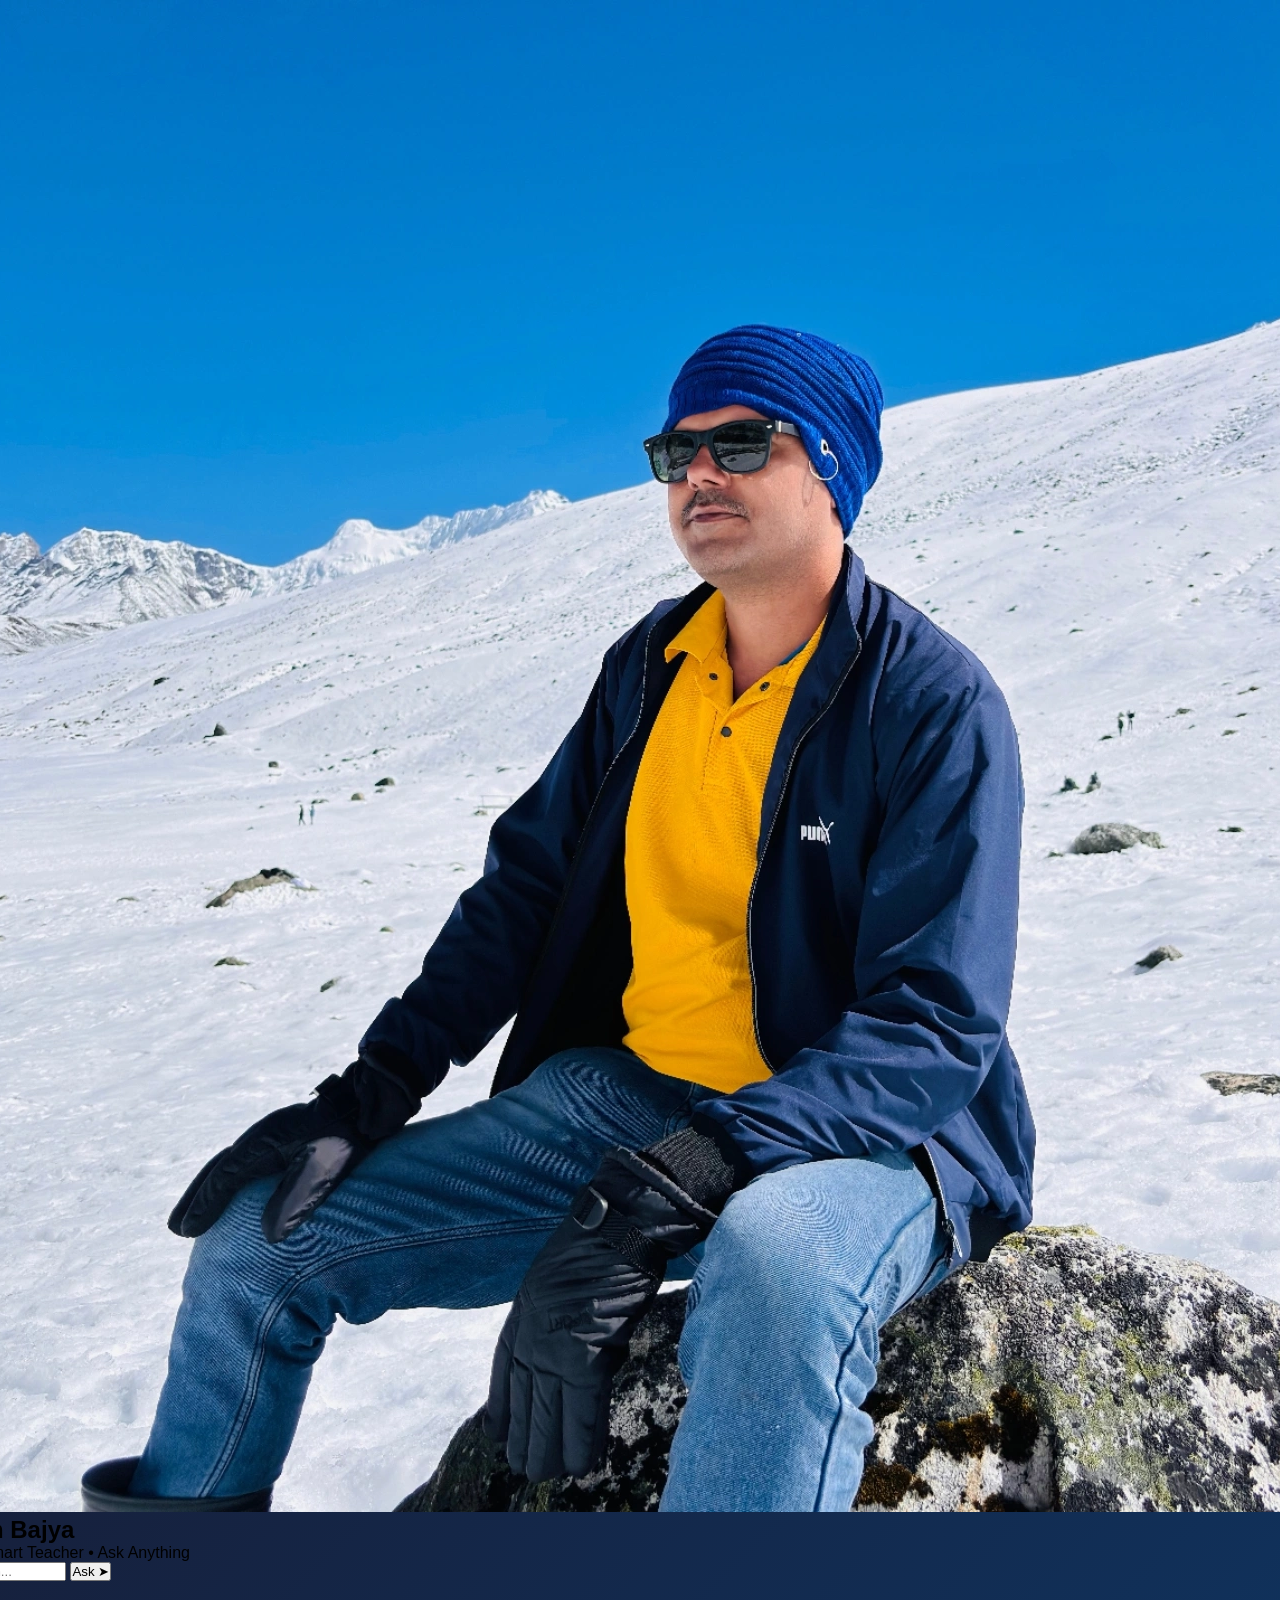
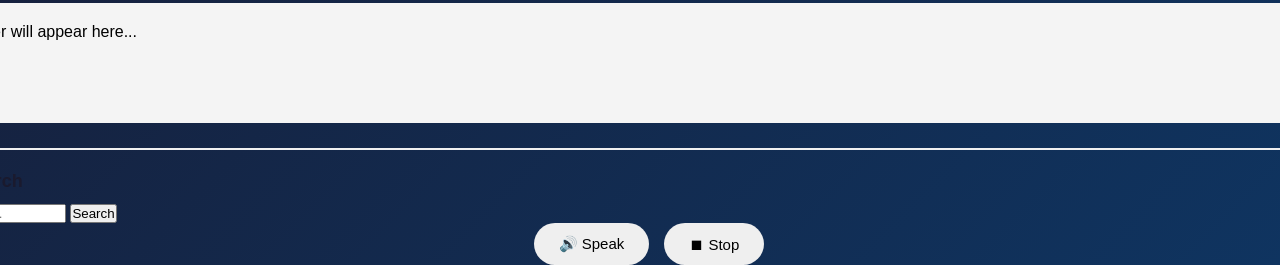
==== index.html @ ca932cbe "Update index.html" ====
<!DOCTYPE html>
<html lang="en">
<head>
<meta charset="UTF-8">
<meta name="viewport" content="width=device-width, initial-scale=1.0">
<title>AI Teacher - Raju Ram</title>
<link rel="stylesheet" href="style.css">
</head>

<body>

<header class="navbar">
  <div class="logo">🧑‍🏫 RajU AI</div>
  <button class="menu-btn" onclick="toggleMenu()">☰</button>

  <ul class="nav-links" id="navLinks">
    <li><a href="#">Home</a></li>
    <li><a href="#">Courses</a></li>
    <li><a href="#">Quiz</a></li>
    <li><a href="#">Leaderboard</a></li>
    <li><a href="#">About</a></li>
    <li><a href="#">Contact</a></li>
  </ul>
</header>

<main class="main-container">

  <section class="teacher-card">
    <img src="photo.jpg" alt="Raju Ram">
    <h1>Raju Ram Bajya</h1>
    <p class="tagline">AI Powered Smart Teacher • Ask Anything</p>
  </section>

  <section class="ask-section">
    <div class="input-group">
      <input type="text" placeholder="Ask your question...">
      <button>Ask ➤</button>
    </div>
  </section>

  <section class="answer-section">
    <h3>Answer</h3>
    <div class="answer-box">
      Your answer will appear here...
    </div>
  </section>

  <section class="search-section">
    <h3>🌐 Web Search</h3>
    <div class="input-group">
      <input type="text" placeholder="Search anything...">
      <button>Search</button>
    </div>
  </section>

  <section class="controls">
    <button class="primary">🔊 Speak</button>
    <button class="danger">⏹ Stop</button>
  </section>

</main>

<footer>
  © 2026 AI Teacher - Raju Ram. All Rights Reserved.
</footer>

<script>
function toggleMenu(){
  document.getElementById("navLinks").classList.toggle("active");
}
</script>

</body>
</html>
---- style.css ----
* {
  margin: 0;
  padding: 0;
  box-sizing: border-box;
}

body {
  font-family: 'Arial', sans-serif;
  background: linear-gradient(135deg, #1a1a2e, #16213e, #0f3460);
  min-height: 100vh;
  display: flex;
  justify-content: center;
  align-items: center;
}

.container {
  background: white;
  border-radius: 120px;
  padding: 40px;
  width: 90%;
  max-width: 650px;
  box-shadow: 0 20px 60px rgba(0,0,0,0.3);
  text-align: center;
}

.teacher-box .avatar img {
  width: 180px;
  height: 180px;
  border-radius: 50%;
  object-fit: cover;
  border: 4px solid #e94560;
  animation: bounce 2s infinite;
  box-shadow: 0 8px 25px rgba(233, 69, 96, 0.4);
}

.teacher-box h1 {
  font-size: 32px;
  color: #1a1a2e;
  margin: 10px 0 5px;
}

.subtitle {
  color: #888;
  font-size: 15px;
  margin-bottom: 25px;
}

.input-box {
  display: flex;
  gap: 10px;
  margin-bottom: 25px;
}

.input-box input {
  flex: 1;
  padding: 14px 18px;
  border: 2px solid #ddd;
  border-radius: 30px;
  font-size: 15px;
  outline: none;
  transition: border 0.3s;
}

.input-box input:focus {
  border-color: #e94560;
}

.input-box button {
  background: #e94560;
  color: white;
  border: none;
  padding: 14px 24px;
  border-radius: 30px;
  font-size: 15px;
  cursor: pointer;
  transition: background 0.3s;
}

.input-box button:hover {
  background: #c73652;
}

.answer-box {
  background: #f4f4f4;
  border-radius: 15px;
  padding: 20px;
  min-height: 120px;
  text-align: left;
  margin-bottom: 20px;
  border-left: 5px solid #e94560;
}

#answerText {
  font-size: 16px;
  color: #333;
  line-height: 1.7;
}

.controls {
  display: flex;
  gap: 15px;
  justify-content: center;
}

.controls button {
  padding: 12px 25px;
  border: none;
  border-radius: 30px;
  font-size: 15px;
  cursor: pointer;
  transition: all 0.3s;
}

#speakBtn {
  background: #1a1a2e;
  color: white;
}

#speakBtn:hover:not(:disabled) {
  background: #0f3460;
}

#stopBtn {
  background: #e94560;
  color: white;
}

#stopBtn:hover:not(:disabled) {
  background: #c73652;
}

button:disabled {
  opacity: 0.4;
  cursor: not-allowed;
}

@keyframes bounce {
  0%, 100% { transform: translateY(0); }
  50% { transform: translateY(-10px); }
}
/* Search Section */
.search-section {
  margin-top: 25px;
  border-top: 2px solid #f0f0f0;
  padding-top: 20px;
}

.search-section h3 {
  color: #1a1a2e;
  font-size: 18px;
  margin-bottom: 12px;
}

.search-input-box {
  display: flex;
  gap: 10px;
  margin-bottom: 15px;
}

.search-input-box input {
  flex: 1;
  padding: 12px 18px;
  border: 2px solid #ddd;
  border-radius: 30px;
  font-size: 15px;
  outline: none;
  transition: border 0.3s;
}

.search-input-box input:focus {
  border-color: #4285f4;
}

.search-input-box button {
  background: #4285f4;
  color: white;
  border: none;
  padding: 12px 22px;
  border-radius: 30px;
  font-size: 15px;
  cursor: pointer;
  transition: background 0.3s;
  white-space: nowrap;
}

.search-input-box button:hover {
  background: #2b6fd4;
}

/* Search Results */
.search-results-box {
  background: #f9f9f9;
  border-radius: 15px;
  padding: 15px;
  max-height: 400px;
  overflow-y: auto;
}

.search-result-item {
  background: white;
  border-radius: 10px;
  padding: 15px;
  margin-bottom: 12px;
  border-left: 4px solid #4285f4;
  cursor: pointer;
  transition: all 0.3s;
}

.search-result-item:hover {
  transform: translateX(3px);
  box-shadow: 0 3px 15px rgba(0,0,0,0.1);
}

.search-result-item h4 {
  color: #1a0dab;
  font-size: 15px;
  margin-bottom: 5px;
}

.search-result-item p {
  color: #555;
  font-size: 13px;
  line-height: 1.5;
}

.search-result-item a {
  color: #006621;
  font-size: 12px;
  text-decoration: none;
}

.search-loading {
  text-align: center;
  padding: 20px;
  color: #888;
}

.search-no-results {
  text-align: center;
  padding: 20px;
  color: #888;
}
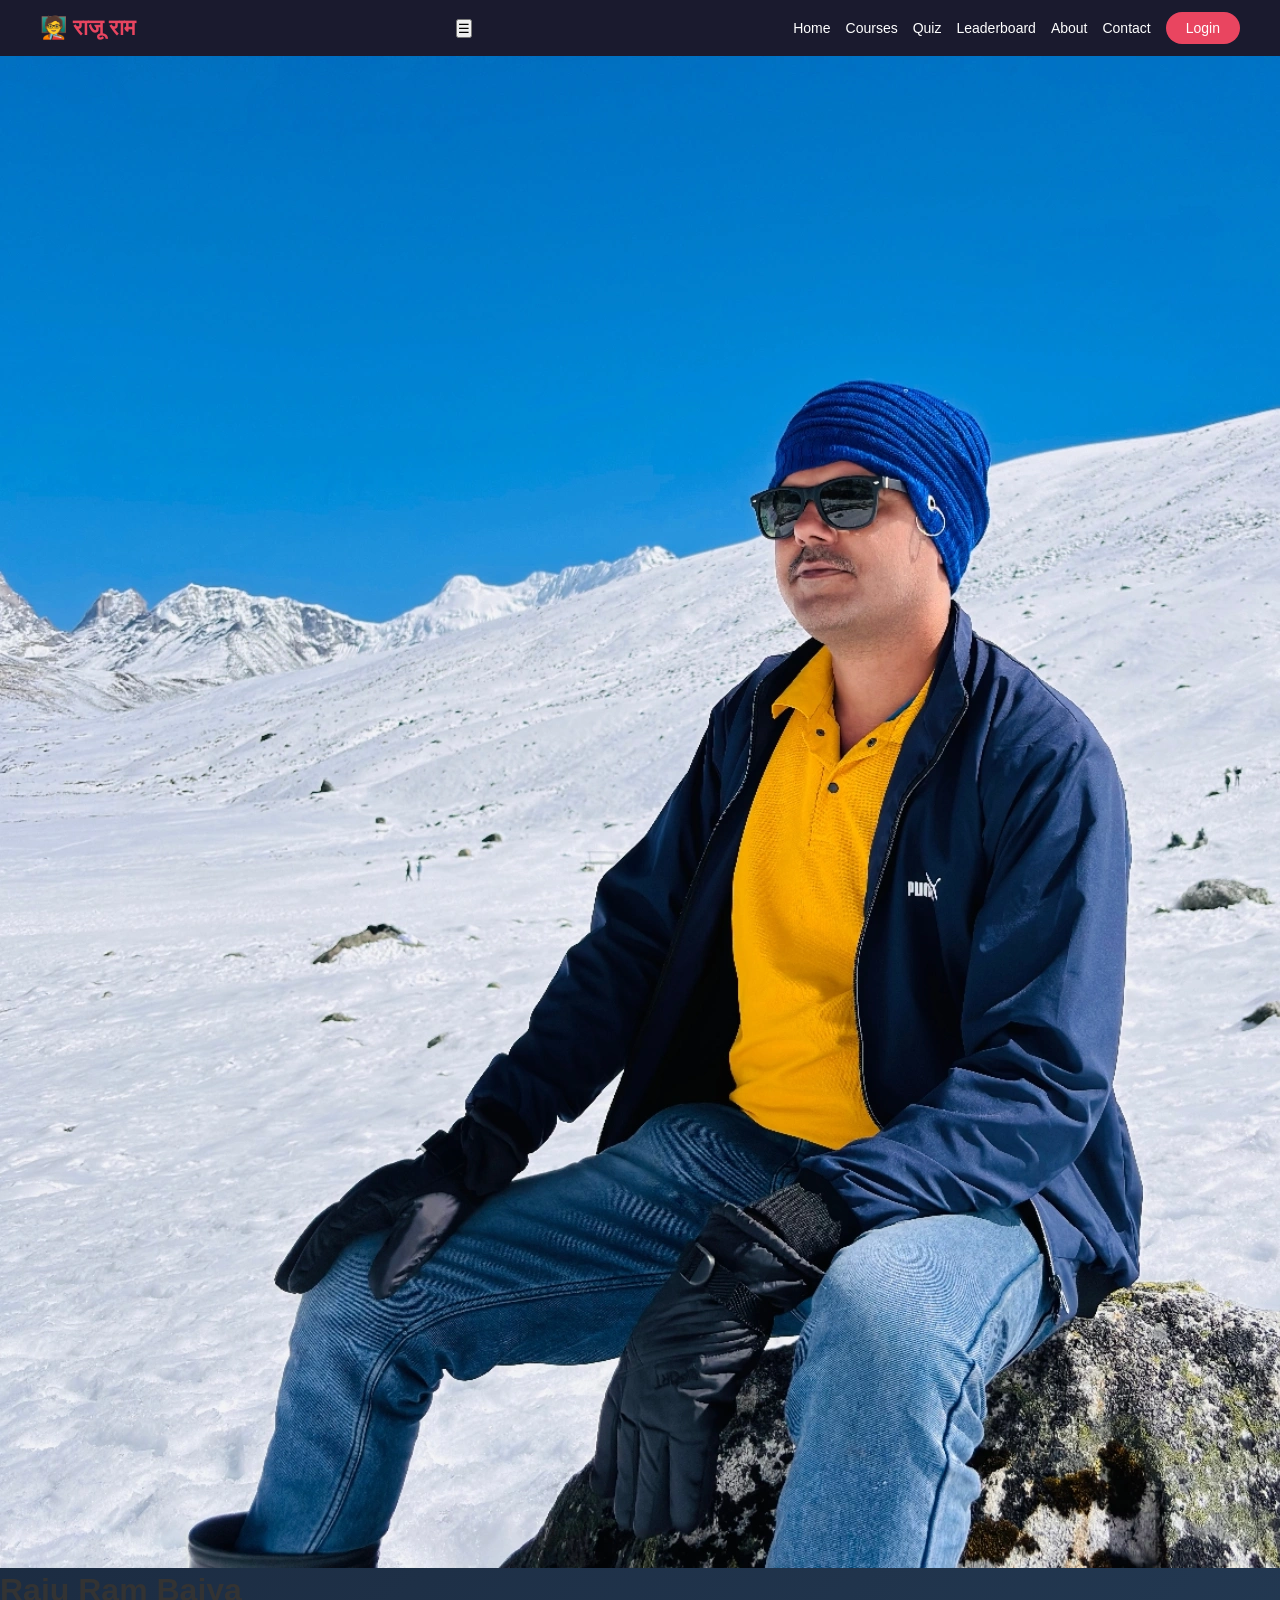
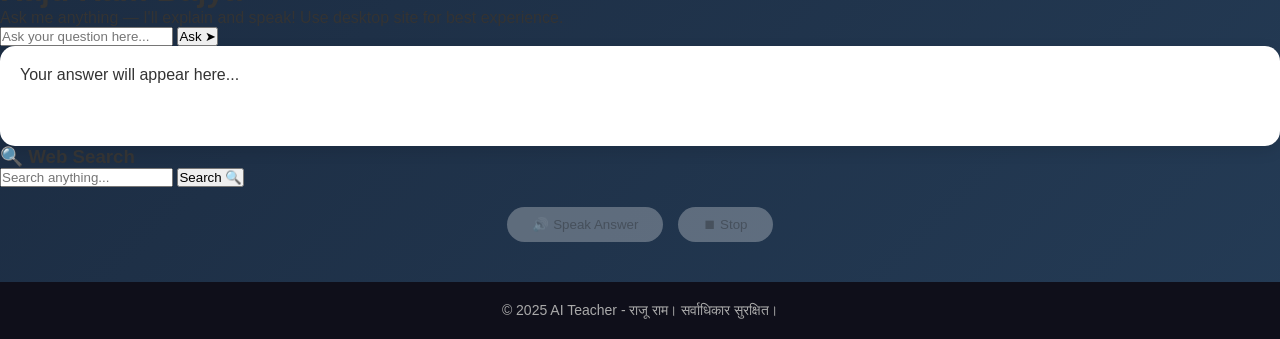
==== commit 2a184ff3: "Update index.html" ====
--- a/index.html
+++ b/index.html
@@ -1,74 +1,80 @@
 <!DOCTYPE html>
 <html lang="en">
 <head>
-<meta charset="UTF-8">
-<meta name="viewport" content="width=device-width, initial-scale=1.0">
-<title>AI Teacher - Raju Ram</title>
-<link rel="stylesheet" href="style.css">
+  <meta charset="UTF-8">
+  <meta name="viewport" content="width=device-width, initial-scale=1.0">
+  <title>AI Teacher - Raju Ram</title>
+  <link rel="stylesheet" href="style.css">
+  <link rel="stylesheet" href="pages.css">
 </head>
-
 <body>
 
-<header class="navbar">
-  <div class="logo">🧑‍🏫 RajU AI</div>
-  <button class="menu-btn" onclick="toggleMenu()">☰</button>
+  <!-- Navigation -->
+  <nav>
+    <div class="logo">🧑‍🏫 राजू राम</div>
+    <button class="nav-toggle" onclick="toggleMenu()">☰</button>
 
-  <ul class="nav-links" id="navLinks">
-    <li><a href="#">Home</a></li>
-    <li><a href="#">Courses</a></li>
-    <li><a href="#">Quiz</a></li>
-    <li><a href="#">Leaderboard</a></li>
-    <li><a href="#">About</a></li>
-    <li><a href="#">Contact</a></li>
-  </ul>
-</header>
+    <ul id="navLinks">
+      <li><a href="index.html">Home</a></li>
+      <li><a href="courses.html">Courses</a></li>
+      <li><a href="quiz.html">Quiz</a></li>
+      <li><a href="leaderboard.html">Leaderboard</a></li>
+      <li><a href="about.html">About</a></li>
+      <li><a href="contact.html">Contact</a></li>
+      <li><a href="login.html" class="login-btn">Login</a></li>
+    </ul>
+  </nav>
 
-<main class="main-container">
+  <div class="container">
 
-  <section class="teacher-card">
-    <img src="photo.jpg" alt="Raju Ram">
-    <h1>Raju Ram Bajya</h1>
-    <p class="tagline">AI Powered Smart Teacher • Ask Anything</p>
-  </section>
+    <!-- Teacher Avatar -->
+    <div class="teacher-box">
+      <div class="avatar">
+        <img src="photo.jpg" alt="Raju AGI" />
+      </div>
+      <h1>Raju Ram Bajya</h1>
+      <p class="subtitle">Ask me anything — I'll explain and speak! Use desktop site for best experience.</p>
+    </div>
 
-  <section class="ask-section">
-    <div class="input-group">
-      <input type="text" placeholder="Ask your question...">
-      <button>Ask ➤</button>
+    <!-- Input Box -->
+    <div class="input-box">
+      <input type="text" id="questionInput" placeholder="Ask your question here..." />
+      <button onclick="askTeacher()">Ask ➤</button>
     </div>
-  </section>
 
-  <section class="answer-section">
-    <h3>Answer</h3>
-    <div class="answer-box">
-      Your answer will appear here...
+    <!-- Answer Box -->
+    <div class="answer-box" id="answerBox">
+      <p id="answerText">Your answer will appear here...</p>
     </div>
-  </section>
 
-  <section class="search-section">
-    <h3>🌐 Web Search</h3>
-    <div class="input-group">
-      <input type="text" placeholder="Search anything...">
-      <button>Search</button>
+    <!-- Google Search Box -->
+    <div class="search-section">
+      <h3>🔍 Web Search</h3>
+      <div class="search-input-box">
+        <input type="text" id="searchInput" placeholder="Search anything..." />
+        <button onclick="doSearch()">Search 🔍</button>
+      </div>
+      <div id="searchResults" class="search-results-box" style="display:none"></div>
     </div>
-  </section>
 
-  <section class="controls">
-    <button class="primary">🔊 Speak</button>
-    <button class="danger">⏹ Stop</button>
-  </section>
+    <!-- Controls -->
+    <div class="controls">
+      <button onclick="speakAnswer()" id="speakBtn" disabled>🔊 Speak Answer</button>
+      <button onclick="stopSpeaking()" id="stopBtn" disabled>⏹ Stop</button>
+    </div>
 
-</main>
+  </div>
 
-<footer>
-  © 2026 AI Teacher - Raju Ram. All Rights Reserved.
-</footer>
+  <footer class="page-footer">
+    <p>© 2025 AI Teacher - राजू राम। सर्वाधिकार सुरक्षित।</p>
+  </footer>
 
-<script>
-function toggleMenu(){
-  document.getElementById("navLinks").classList.toggle("active");
-}
-</script>
-
+  <script src="script.js"></script>
+  <script>
+    function toggleMenu() {
+      const ul = document.getElementById("navLinks");
+      ul.classList.toggle("active");
+    }
+  </script>
 </body>
 </html>
--- a/style.css
+++ b/style.css
@@ -1,242 +1,206 @@
-* {
-  margin: 0;
-  padding: 0;
-  box-sizing: border-box;
-}
-
-body {
-  font-family: 'Arial', sans-serif;
-  background: linear-gradient(135deg, #1a1a2e, #16213e, #0f3460);
-  min-height: 100vh;
-  display: flex;
-  justify-content: center;
-  align-items: center;
-}
-
-.container {
-  background: white;
-  border-radius: 120px;
-  padding: 40px;
-  width: 90%;
-  max-width: 650px;
-  box-shadow: 0 20px 60px rgba(0,0,0,0.3);
-  text-align: center;
-}
-
-.teacher-box .avatar img {
-  width: 180px;
-  height: 180px;
-  border-radius: 50%;
-  object-fit: cover;
-  border: 4px solid #e94560;
-  animation: bounce 2s infinite;
-  box-shadow: 0 8px 25px rgba(233, 69, 96, 0.4);
-}
-
-.teacher-box h1 {
-  font-size: 32px;
-  color: #1a1a2e;
-  margin: 10px 0 5px;
-}
-
-.subtitle {
-  color: #888;
-  font-size: 15px;
-  margin-bottom: 25px;
-}
-
-.input-box {
-  display: flex;
-  gap: 10px;
-  margin-bottom: 25px;
-}
-
-.input-box input {
-  flex: 1;
-  padding: 14px 18px;
-  border: 2px solid #ddd;
-  border-radius: 30px;
-  font-size: 15px;
-  outline: none;
-  transition: border 0.3s;
-}
-
-.input-box input:focus {
-  border-color: #e94560;
-}
-
-.input-box button {
-  background: #e94560;
-  color: white;
-  border: none;
-  padding: 14px 24px;
-  border-radius: 30px;
-  font-size: 15px;
-  cursor: pointer;
-  transition: background 0.3s;
-}
-
-.input-box button:hover {
-  background: #c73652;
-}
-
-.answer-box {
-  background: #f4f4f4;
-  border-radius: 15px;
-  padding: 20px;
-  min-height: 120px;
-  text-align: left;
-  margin-bottom: 20px;
-  border-left: 5px solid #e94560;
-}
-
-#answerText {
-  font-size: 16px;
-  color: #333;
-  line-height: 1.7;
-}
-
-.controls {
-  display: flex;
-  gap: 15px;
-  justify-content: center;
-}
-
-.controls button {
-  padding: 12px 25px;
-  border: none;
-  border-radius: 30px;
-  font-size: 15px;
-  cursor: pointer;
-  transition: all 0.3s;
-}
-
-#speakBtn {
-  background: #1a1a2e;
-  color: white;
-}
-
-#speakBtn:hover:not(:disabled) {
-  background: #0f3460;
-}
-
-#stopBtn {
-  background: #e94560;
-  color: white;
-}
-
-#stopBtn:hover:not(:disabled) {
-  background: #c73652;
-}
-
-button:disabled {
-  opacity: 0.4;
-  cursor: not-allowed;
-}
-
-@keyframes bounce {
-  0%, 100% { transform: translateY(0); }
-  50% { transform: translateY(-10px); }
-}
-/* Search Section */
-.search-section {
-  margin-top: 25px;
-  border-top: 2px solid #f0f0f0;
-  padding-top: 20px;
-}
-
-.search-section h3 {
-  color: #1a1a2e;
-  font-size: 18px;
-  margin-bottom: 12px;
-}
-
-.search-input-box {
-  display: flex;
-  gap: 10px;
-  margin-bottom: 15px;
-}
-
-.search-input-box input {
-  flex: 1;
-  padding: 12px 18px;
-  border: 2px solid #ddd;
-  border-radius: 30px;
-  font-size: 15px;
-  outline: none;
-  transition: border 0.3s;
-}
-
-.search-input-box input:focus {
-  border-color: #4285f4;
-}
-
-.search-input-box button {
-  background: #4285f4;
-  color: white;
-  border: none;
-  padding: 12px 22px;
-  border-radius: 30px;
-  font-size: 15px;
-  cursor: pointer;
-  transition: background 0.3s;
-  white-space: nowrap;
-}
-
-.search-input-box button:hover {
-  background: #2b6fd4;
-}
-
-/* Search Results */
-.search-results-box {
-  background: #f9f9f9;
-  border-radius: 15px;
-  padding: 15px;
-  max-height: 400px;
-  overflow-y: auto;
-}
-
-.search-result-item {
-  background: white;
-  border-radius: 10px;
-  padding: 15px;
-  margin-bottom: 12px;
-  border-left: 4px solid #4285f4;
-  cursor: pointer;
-  transition: all 0.3s;
-}
-
-.search-result-item:hover {
-  transform: translateX(3px);
-  box-shadow: 0 3px 15px rgba(0,0,0,0.1);
-}
-
-.search-result-item h4 {
-  color: #1a0dab;
-  font-size: 15px;
-  margin-bottom: 5px;
-}
-
-.search-result-item p {
-  color: #555;
-  font-size: 13px;
-  line-height: 1.5;
-}
-
-.search-result-item a {
-  color: #006621;
-  font-size: 12px;
-  text-decoration: none;
-}
-
-.search-loading {
-  text-align: center;
-  padding: 20px;
-  color: #888;
-}
-
-.search-no-results {
-  text-align: center;
-  padding: 20px;
-  color: #888;
-}
+*{
+  margin:0;
+  padding:0;
+  box-sizing:border-box;
+}
+
+body{
+  font-family: Arial, sans-serif;
+  background: linear-gradient(135deg,#141e30,#243b55);
+  color:#333;
+}
+
+html,body{
+  overflow-x:hidden;
+}
+
+/* NAVBAR */
+
+.navbar{
+  display:flex;
+  justify-content:space-between;
+  align-items:center;
+  padding:15px 25px;
+  background:#0f2027;
+  color:white;
+  position:sticky;
+  top:0;
+  z-index:1000;
+}
+
+.logo{
+  font-size:20px;
+  font-weight:bold;
+}
+
+.nav-links{
+  list-style:none;
+  display:flex;
+  gap:20px;
+}
+
+.nav-links a{
+  color:white;
+  text-decoration:none;
+  font-size:14px;
+}
+
+.menu-btn{
+  display:none;
+  font-size:24px;
+  background:none;
+  border:none;
+  color:white;
+  cursor:pointer;
+}
+
+/* MAIN CONTAINER */
+
+.main-container{
+  max-width:700px;
+  margin:40px auto;
+  padding:20px;
+}
+
+/* TEACHER CARD */
+
+.teacher-card{
+  background:white;
+  padding:30px;
+  border-radius:20px;
+  text-align:center;
+  box-shadow:0 10px 30px rgba(0,0,0,0.2);
+  margin-bottom:25px;
+}
+
+.teacher-card img{
+  width:150px;
+  height:150px;
+  border-radius:50%;
+  object-fit:cover;
+  margin-bottom:15px;
+  border:4px solid #4facfe;
+}
+
+.teacher-card h1{
+  font-size:24px;
+  margin-bottom:8px;
+}
+
+.tagline{
+  color:#666;
+  font-size:14px;
+}
+
+/* INPUT GROUP */
+
+.input-group{
+  display:flex;
+  gap:10px;
+  margin-bottom:20px;
+}
+
+.input-group input{
+  flex:1;
+  padding:12px 15px;
+  border-radius:30px;
+  border:1px solid #ccc;
+  outline:none;
+}
+
+.input-group button{
+  padding:12px 20px;
+  border:none;
+  border-radius:30px;
+  background:#4facfe;
+  color:white;
+  cursor:pointer;
+  transition:0.3s;
+}
+
+.input-group button:hover{
+  opacity:0.8;
+}
+
+/* ANSWER */
+
+.answer-section{
+  margin-bottom:25px;
+}
+
+.answer-box{
+  background:white;
+  padding:20px;
+  border-radius:15px;
+  box-shadow:0 5px 15px rgba(0,0,0,0.1);
+  min-height:100px;
+}
+
+/* CONTROLS */
+
+.controls{
+  display:flex;
+  gap:15px;
+  justify-content:center;
+  margin-top:20px;
+}
+
+.controls button{
+  padding:10px 25px;
+  border:none;
+  border-radius:30px;
+  cursor:pointer;
+}
+
+.primary{
+  background:#243b55;
+  color:white;
+}
+
+.danger{
+  background:#ff4b5c;
+  color:white;
+}
+
+/* FOOTER */
+
+footer{
+  text-align:center;
+  padding:20px;
+  background:#0f2027;
+  color:white;
+  margin-top:40px;
+}
+
+/* MOBILE RESPONSIVE */
+
+@media(max-width:768px){
+
+  .nav-links{
+    position:absolute;
+    top:60px;
+    right:0;
+    background:#0f2027;
+    flex-direction:column;
+    width:200px;
+    padding:20px;
+    display:none;
+  }
+
+  .nav-links.active{
+    display:flex;
+  }
+
+  .menu-btn{
+    display:block;
+  }
+
+  .input-group{
+    flex-direction:column;
+  }
+
+  .controls{
+    flex-direction:column;
+  }
+
+}
--- a/pages.css
+++ b/pages.css
@@ -0,0 +1,883 @@
+/* Navigation */
+nav {
+  display: flex;
+  justify-content: space-between;
+  align-items: center;
+  background: #1a1a2e;
+  padding: 15px 40px;
+  position: sticky;
+  top: 0;
+  z-index: 100;
+  flex-wrap: wrap;
+  gap: 10px;
+}
+
+.logo {
+  color: #e94560;
+  font-size: 22px;
+  font-weight: bold;
+}
+
+nav ul {
+  list-style: none;
+  display: flex;
+  gap: 15px;
+  flex-wrap: wrap;
+}
+
+/* Mobile Menu */
+@media (max-width: 768px) {
+  nav {
+    flex-wrap: wrap;
+    padding: 10px 15px;
+  }
+
+  .nav-toggle {
+    display: block !important;
+    background: #e94560;
+    color: white;
+    border: none;
+    padding: 8px 15px;
+    border-radius: 10px;
+    cursor: pointer;
+    font-size: 20px;
+  }
+
+  nav ul {
+    display: none;
+    flex-direction: column;
+    width: 100%;
+    background: #1a1a2e;
+    border-radius: 10px;
+    padding: 10px;
+    margin-top: 10px;
+    gap: 5px;
+  }
+
+  nav ul.active {
+    display: flex !important;
+  }
+
+  nav ul li a {
+    display: block;
+    padding: 10px 15px;
+    border-radius: 8px;
+    font-size: 16px;
+  }
+
+  nav ul li a:hover {
+    background: rgba(233, 69, 96, 0.2);
+  }
+}
+
+nav ul a {
+  color: white;
+  text-decoration: none;
+  font-size: 14px;
+  transition: color 0.3s;
+  cursor: pointer;
+}
+
+nav ul a:hover { color: #e94560; }
+
+.login-btn {
+  background: #e94560 !important;
+  padding: 8px 20px !important;
+  border-radius: 20px !important;
+  color: white !important;
+}
+
+/* Page Container */
+.page-container {
+  max-width: 1000px;
+  margin: 0 auto;
+  padding: 40px 20px;
+  min-height: 80vh;
+}
+
+/* Page Header */
+.page-header {
+  text-align: center;
+  margin-bottom: 40px;
+  color: white;
+}
+
+.page-header h1 {
+  font-size: 40px;
+  margin-bottom: 10px;
+}
+
+.page-header p {
+  font-size: 18px;
+  color: #aaa;
+}
+
+/* Cards Grid */
+.cards-grid {
+  display: grid;
+  grid-template-columns: repeat(auto-fit, minmax(250px, 1fr));
+  gap: 20px;
+  margin-bottom: 40px;
+}
+
+.card, .course-card {
+  background: white;
+  border-radius: 15px;
+  padding: 25px;
+  text-align: center;
+  cursor: pointer;
+  transition: transform 0.3s, box-shadow 0.3s;
+}
+
+.card:hover, .course-card:hover {
+  transform: translateY(-5px);
+  box-shadow: 0 15px 40px rgba(0,0,0,0.3);
+}
+
+.card-icon {
+  font-size: 40px;
+  margin-bottom: 15px;
+}
+
+.card h3, .course-card h3 {
+  font-size: 20px;
+  color: #1a1a2e;
+  margin-bottom: 10px;
+}
+
+.card p, .course-card p {
+  color: #666;
+  font-size: 14px;
+  margin-bottom: 15px;
+}
+
+.level {
+  font-size: 13px;
+  font-weight: bold;
+}
+
+/* About Teacher */
+.about-teacher {
+  background: white;
+  border-radius: 20px;
+  padding: 30px;
+  display: flex;
+  gap: 30px;
+  align-items: center;
+  flex-wrap: wrap;
+}
+
+.about-teacher img {
+  width: 150px;
+  height: 150px;
+  border-radius: 50%;
+  object-fit: cover;
+  border: 4px solid #e94560;
+}
+
+.about-teacher h2 {
+  font-size: 26px;
+  color: #1a1a2e;
+  margin-bottom: 15px;
+}
+
+.about-teacher p { color: #555; line-height: 1.7; }
+
+/* Contact */
+.contact-grid {
+  display: grid;
+  grid-template-columns: 1fr 1fr;
+  gap: 30px;
+  flex-wrap: wrap;
+}
+
+@media (max-width: 768px) {
+  .contact-grid { grid-template-columns: 1fr; }
+}
+
+.contact-info {
+  display: flex;
+  flex-direction: column;
+  gap: 20px;
+}
+
+.contact-item {
+  background: white;
+  border-radius: 15px;
+  padding: 20px;
+  display: flex;
+  align-items: center;
+  gap: 15px;
+}
+
+.contact-item span { font-size: 30px; }
+.contact-item h3 { color: #1a1a2e; margin-bottom: 5px; }
+.contact-item p { color: #666; }
+
+.contact-form {
+  background: white;
+  border-radius: 15px;
+  padding: 30px;
+  display: flex;
+  flex-direction: column;
+  gap: 15px;
+}
+
+.contact-form h2 { color: #1a1a2e; margin-bottom: 10px; }
+
+.contact-form input,
+.contact-form textarea {
+  padding: 12px 18px;
+  border: 2px solid #ddd;
+  border-radius: 10px;
+  font-size: 15px;
+  outline: none;
+  transition: border 0.3s;
+  font-family: Arial, sans-serif;
+}
+
+.contact-form input:focus,
+.contact-form textarea:focus { border-color: #e94560; }
+
+.contact-form button {
+  background: #e94560;
+  color: white;
+  border: none;
+  padding: 14px;
+  border-radius: 10px;
+  font-size: 16px;
+  cursor: pointer;
+  transition: background 0.3s;
+}
+
+.contact-form button:hover { background: #c73652; }
+
+/* Quiz */
+.quiz-box {
+  background: white;
+  border-radius: 20px;
+  padding: 40px;
+  max-width: 700px;
+  margin: 0 auto;
+}
+
+.quiz-topics {
+  display: grid;
+  grid-template-columns: 1fr 1fr;
+  gap: 15px;
+  margin-top: 20px;
+}
+
+.quiz-topics button {
+  background: #1a1a2e;
+  color: white;
+  border: none;
+  padding: 20px;
+  border-radius: 15px;
+  font-size: 16px;
+  cursor: pointer;
+  transition: background 0.3s;
+}
+
+.quiz-topics button:hover { background: #e94560; }
+
+.quiz-progress {
+  display: flex;
+  justify-content: space-between;
+  margin-bottom: 20px;
+  font-weight: bold;
+  color: #1a1a2e;
+}
+
+.question-box {
+  background: #f4f4f4;
+  border-radius: 15px;
+  padding: 25px;
+  margin-bottom: 20px;
+  border-left: 5px solid #e94560;
+}
+
+.question-box h2 { color: #1a1a2e; font-size: 20px; }
+
+.options-grid {
+  display: grid;
+  grid-template-columns: 1fr 1fr;
+  gap: 10px;
+  margin-bottom: 15px;
+}
+
+.options-grid button {
+  background: #1a1a2e;
+  color: white;
+  border: none;
+  padding: 15px;
+  border-radius: 10px;
+  font-size: 15px;
+  cursor: pointer;
+  transition: background 0.3s;
+}
+
+.options-grid button:hover:not(:disabled) { background: #0f3460; }
+
+.result-box { text-align: center; }
+.result-box h2 { font-size: 30px; color: #1a1a2e; margin-bottom: 20px; }
+
+.final-score {
+  font-size: 60px;
+  font-weight: bold;
+  color: #e94560;
+  margin-bottom: 15px;
+}
+
+.result-box p { color: #555; font-size: 18px; margin-bottom: 20px; }
+
+.result-box button {
+  background: #e94560;
+  color: white;
+  border: none;
+  padding: 15px 30px;
+  border-radius: 30px;
+  font-size: 16px;
+  cursor: pointer;
+}
+
+/* Login */
+.auth-box {
+  background: white;
+  border-radius: 20px;
+  padding: 40px;
+  max-width: 400px;
+  margin: 0 auto;
+  display: flex;
+  flex-direction: column;
+  gap: 15px;
+}
+
+.auth-header {
+  text-align: center;
+  margin-bottom: 20px;
+}
+
+.auth-header img {
+  width: 80px;
+  height: 80px;
+  border-radius: 50%;
+  object-fit: cover;
+  border: 3px solid #e94560;
+  margin-bottom: 15px;
+}
+
+.auth-header h2 { color: #1a1a2e; margin-bottom: 5px; }
+.auth-header p { color: #888; }
+
+.auth-box input {
+  padding: 14px 18px;
+  border: 2px solid #ddd;
+  border-radius: 30px;
+  font-size: 15px;
+  outline: none;
+  transition: border 0.3s;
+  width: 100%;
+  box-sizing: border-box;
+}
+
+.auth-box input:focus { border-color: #e94560; }
+
+.auth-box button {
+  background: #e94560;
+  color: white;
+  border: none;
+  padding: 14px;
+  border-radius: 30px;
+  font-size: 16px;
+  cursor: pointer;
+  width: 100%;
+  transition: background 0.3s;
+}
+
+.auth-box button:hover { background: #c73652; }
+
+.switch-auth {
+  text-align: center;
+  color: #888;
+  font-size: 14px;
+}
+
+.switch-auth a {
+  color: #e94560;
+  cursor: pointer;
+  font-weight: bold;
+}
+
+/* Leaderboard */
+.leaderboard-box {
+  max-width: 700px;
+  margin: 0 auto;
+}
+
+.top-three {
+  display: flex;
+  justify-content: center;
+  align-items: flex-end;
+  gap: 20px;
+  margin-bottom: 30px;
+}
+
+.top-card {
+  background: white;
+  border-radius: 15px;
+  padding: 20px;
+  text-align: center;
+  flex: 1;
+}
+
+.top-card.first {
+  transform: scale(1.1);
+  border: 3px solid gold;
+}
+
+.top-card.second { border: 3px solid silver; }
+.top-card.third { border: 3px solid #cd7f32; }
+
+.rank { font-size: 30px; margin-bottom: 10px; }
+.avatar-lb { font-size: 40px; margin-bottom: 10px; }
+.top-card h3 { color: #1a1a2e; font-size: 16px; margin-bottom: 5px; }
+.top-card p { color: #e94560; font-weight: bold; }
+
+.leaderboard-table {
+  width: 100%;
+  border-collapse: collapse;
+  background: white;
+  border-radius: 15px;
+  overflow: hidden;
+}
+
+.leaderboard-table th {
+  background: #1a1a2e;
+  color: white;
+  padding: 15px;
+  text-align: left;
+}
+
+.leaderboard-table td {
+  padding: 15px;
+  border-bottom: 1px solid #eee;
+  color: #333;
+}
+
+.leaderboard-table tr:hover { background: #f9f9f9; }
+
+/* Footer */
+.page-footer {
+  text-align: center;
+  padding: 20px;
+  background: #0f0f1a;
+  color: #aaa;
+  font-size: 14px;
+  }
+/* ===== MOBILE RESPONSIVE ===== */
+@media (max-width: 768px) {
+
+  /* Navigation */
+  nav {
+    padding: 10px 15px;
+    flex-direction: column;
+    align-items: flex-start;
+  }
+
+  nav ul {
+    flex-direction: column;
+    gap: 8px;
+    width: 100%;
+    display: none;
+  }
+
+  nav ul.active {
+    display: flex;
+  }
+
+  .nav-toggle {
+    display: block;
+    background: #e94560;
+    color: white;
+    border: none;
+    padding: 8px 15px;
+    border-radius: 10px;
+    cursor: pointer;
+    font-size: 18px;
+    align-self: flex-end;
+    margin-top: -35px;
+  }
+
+  /* Container */
+  .container {
+    border-radius: 20px;
+    padding: 20px;
+    margin: 10px;
+    width: auto;
+  }
+
+  /* Teacher Box */
+  .teacher-box .avatar img {
+    width: 120px;
+    height: 120px;
+  }
+
+  .teacher-box h1 {
+    font-size: 22px;
+  }
+
+  .subtitle {
+    font-size: 13px;
+  }
+
+  /* Input Box */
+  .input-box {
+    flex-direction: column;
+    gap: 10px;
+  }
+
+  .input-box input {
+    width: 100%;
+    box-sizing: border-box;
+  }
+
+  .input-box button {
+    width: 100%;
+  }
+
+  /* Controls */
+  .controls {
+    flex-direction: column;
+    gap: 10px;
+  }
+
+  .controls button {
+    width: 100%;
+  }
+
+  /* Cards Grid */
+  .cards-grid {
+    grid-template-columns: 1fr;
+  }
+
+  /* Quiz */
+  .quiz-topics {
+    grid-template-columns: 1fr;
+  }
+
+  .options-grid {
+    grid-template-columns: 1fr;
+  }
+
+  .quiz-box {
+    padding: 20px;
+  }
+
+  /* Leaderboard */
+  .top-three {
+    flex-direction: column;
+    align-items: center;
+  }
+
+  .top-card.first {
+    transform: scale(1);
+    order: -1;
+  }
+
+  .leaderboard-table th,
+  .leaderboard-table td {
+    padding: 10px 8px;
+    font-size: 13px;
+  }
+
+  /* About */
+  .about-teacher {
+    flex-direction: column;
+    text-align: center;
+  }
+
+  /* Contact */
+  .contact-grid {
+    grid-template-columns: 1fr;
+  }
+
+  /* Auth Box */
+  .auth-box {
+    padding: 25px 15px;
+    margin: 10px;
+  }
+
+  /* Page Header */
+  .page-header h1 {
+    font-size: 28px;
+  }
+
+  /* Footer */
+  .page-footer {
+    font-size: 12px;
+    padding: 15px;
+  }
+}
+/* ===== Courses New Design ===== */
+.course-header {
+  display: flex;
+  align-items: center;
+  gap: 15px;
+  margin-bottom: 25px;
+  flex-wrap: wrap;
+}
+
+.course-header button {
+  background: #e94560;
+  color: white;
+  border: none;
+  padding: 10px 20px;
+  border-radius: 20px;
+  cursor: pointer;
+  font-size: 15px;
+  white-space: nowrap;
+}
+
+.course-header h1 {
+  color: white;
+  font-size: 28px;
+}
+
+/* Topic Actions */
+.topic-actions {
+  display: flex;
+  gap: 10px;
+  margin-bottom: 25px;
+}
+
+.topic-actions input {
+  flex: 1;
+  padding: 12px 18px;
+  border: 2px solid #e94560;
+  border-radius: 30px;
+  font-size: 15px;
+  outline: none;
+  background: rgba(255,255,255,0.1);
+  color: white;
+}
+
+.topic-actions input::placeholder { color: #aaa; }
+
+.topic-actions button {
+  background: #e94560;
+  color: white;
+  border: none;
+  padding: 12px 24px;
+  border-radius: 30px;
+  font-size: 15px;
+  cursor: pointer;
+  white-space: nowrap;
+}
+
+/* Topics Grid */
+.topics-grid {
+  display: flex;
+  flex-direction: column;
+  gap: 12px;
+}
+
+.topic-card {
+  background: white;
+  border-radius: 12px;
+  padding: 18px 20px;
+  display: flex;
+  align-items: center;
+  gap: 15px;
+  cursor: pointer;
+  transition: all 0.3s;
+  border-left: 5px solid #e94560;
+}
+
+.topic-card:hover {
+  transform: translateX(5px);
+  box-shadow: 0 5px 20px rgba(0,0,0,0.3);
+}
+
+.topic-num {
+  background: #e94560;
+  color: white;
+  width: 30px;
+  height: 30px;
+  border-radius: 50%;
+  display: flex;
+  align-items: center;
+  justify-content: center;
+  font-size: 14px;
+  font-weight: bold;
+  flex-shrink: 0;
+}
+
+.topic-name {
+  flex: 1;
+  color: #1a1a2e;
+  font-size: 16px;
+  font-weight: 500;
+}
+
+.delete-btn {
+  background: none;
+  border: none;
+  font-size: 18px;
+  cursor: pointer;
+  opacity: 0.5;
+  transition: opacity 0.3s;
+  padding: 5px;
+}
+
+.delete-btn:hover { opacity: 1; }
+
+/* Topic Content */
+.topic-content-box {
+  background: white;
+  border-radius: 20px;
+  padding: 30px;
+  margin-bottom: 20px;
+  min-height: 200px;
+}
+
+.topic-text {
+  color: #333;
+  font-size: 16px;
+  line-height: 1.8;
+}
+
+/* Loading */
+.loading-box {
+  display: flex;
+  flex-direction: column;
+  align-items: center;
+  justify-content: center;
+  padding: 40px;
+  color: #888;
+  gap: 15px;
+}
+
+.spinner {
+  width: 40px;
+  height: 40px;
+  border: 4px solid #f0f0f0;
+  border-top: 4px solid #e94560;
+  border-radius: 50%;
+  animation: spin 1s linear infinite;
+}
+
+@keyframes spin {
+  to { transform: rotate(360deg); }
+}
+
+/* Audio Controls */
+.topic-audio-controls {
+  display: flex;
+  gap: 10px;
+  margin-bottom: 15px;
+  flex-wrap: wrap;
+}
+
+.topic-audio-controls button {
+  background: #1a1a2e;
+  color: white;
+  border: none;
+  padding: 12px 20px;
+  border-radius: 25px;
+  font-size: 14px;
+  cursor: pointer;
+  transition: background 0.3s;
+}
+
+.topic-audio-controls button:hover { background: #e94560; }
+
+/* Extra Question */
+.extra-question-box {
+  display: flex;
+  gap: 10px;
+  margin-bottom: 20px;
+}
+
+.extra-question-box input {
+  flex: 1;
+  padding: 12px 18px;
+  border: 2px solid #e94560;
+  border-radius: 30px;
+  font-size: 15px;
+  outline: none;
+}
+
+.extra-question-box button {
+  background: #e94560;
+  color: white;
+  border: none;
+  padding: 12px 24px;
+  border-radius: 30px;
+  font-size: 15px;
+  cursor: pointer;
+}
+
+.extra-answer {
+  background: white;
+  border-radius: 15px;
+  padding: 20px;
+  margin-bottom: 15px;
+  border-left: 5px solid #e94560;
+}
+
+.extra-answer strong {
+  display: block;
+  color: #e94560;
+  margin-bottom: 10px;
+  font-size: 15px;
+}
+
+.extra-answer p {
+  color: #333;
+  font-size: 15px;
+  line-height: 1.7;
+}
+
+/* Mobile */
+@media (max-width: 768px) {
+  .course-header h1 { font-size: 20px; }
+  .topic-audio-controls { justify-content: center; }
+  .extra-question-box { flex-direction: column; }
+}
+/* Empty State */
+.empty-state {
+  text-align: center;
+  padding: 40px 20px;
+  color: white;
+  display: flex;
+  flex-direction: column;
+  align-items: center;
+  gap: 15px;
+}
+
+.empty-state h3 {
+  font-size: 22px;
+  color: white;
+}
+
+.empty-state p {
+  color: #aaa;
+  font-size: 15px;
+}
+
+.empty-state button {
+  background: #e94560;
+  color: white;
+  border: none;
+  padding: 12px 25px;
+  border-radius: 30px;
+  font-size: 15px;
+  cursor: pointer;
+  transition: background 0.3s;
+  margin-top: 10px;
+}
+
+.empty-state button:hover {
+  background: #c73652;
+}
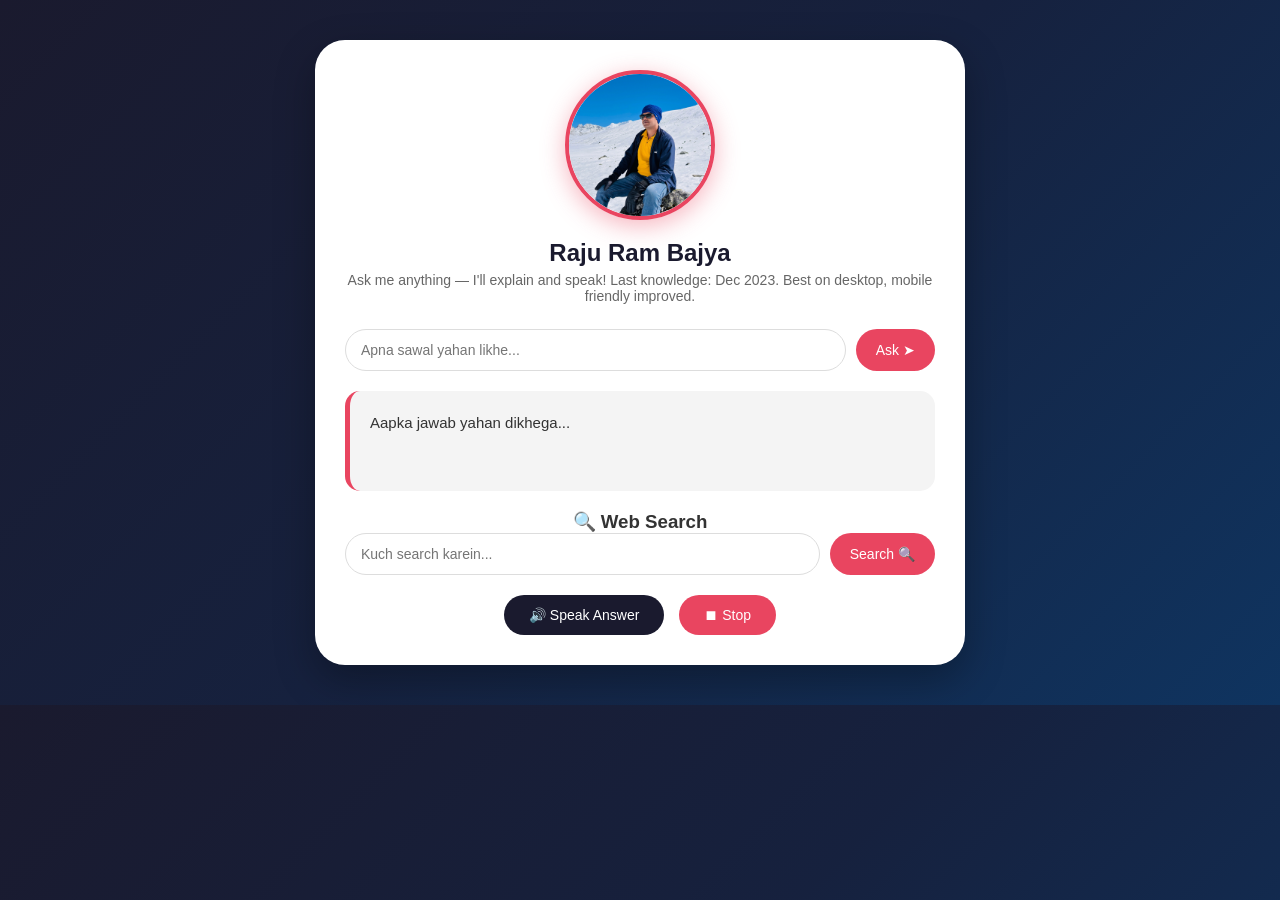
==== commit 82a90a3a: "Update index.html" ====
--- a/index.html
+++ b/index.html
@@ -1,57 +1,44 @@
 <!DOCTYPE html>
-<html lang="en">
+<html lang="hi">
 <head>
   <meta charset="UTF-8">
   <meta name="viewport" content="width=device-width, initial-scale=1.0">
-  <title>AI Teacher - Raju Ram</title>
+  <title>AI Teacher - राजू राम</title>
   <link rel="stylesheet" href="style.css">
-  <link rel="stylesheet" href="pages.css">
 </head>
 <body>
 
-  <!-- Navigation -->
-  <nav>
-    <div class="logo">🧑‍🏫 राजू राम</div>
-    <button class="nav-toggle" onclick="toggleMenu()">☰</button>
+  <!-- Navigation Placeholder -->
+  <div id="nav-placeholder"></div>
 
-    <ul id="navLinks">
-      <li><a href="index.html">Home</a></li>
-      <li><a href="courses.html">Courses</a></li>
-      <li><a href="quiz.html">Quiz</a></li>
-      <li><a href="leaderboard.html">Leaderboard</a></li>
-      <li><a href="about.html">About</a></li>
-      <li><a href="contact.html">Contact</a></li>
-      <li><a href="login.html" class="login-btn">Login</a></li>
-    </ul>
-  </nav>
-
+  <!-- Main Container -->
   <div class="container">
 
-    <!-- Teacher Avatar -->
+    <!-- AI Teacher Section -->
     <div class="teacher-box">
       <div class="avatar">
         <img src="photo.jpg" alt="Raju AGI" />
       </div>
       <h1>Raju Ram Bajya</h1>
-      <p class="subtitle">Ask me anything — I'll explain and speak! Use desktop site for best experience.</p>
+      <p class="subtitle">Ask me anything — I'll explain and speak! Last knowledge: Dec 2023. Best on desktop, mobile friendly improved.</p>
     </div>
 
     <!-- Input Box -->
     <div class="input-box">
-      <input type="text" id="questionInput" placeholder="Ask your question here..." />
+      <input type="text" id="questionInput" placeholder="Apna sawal yahan likhe..." />
       <button onclick="askTeacher()">Ask ➤</button>
     </div>
 
     <!-- Answer Box -->
     <div class="answer-box" id="answerBox">
-      <p id="answerText">Your answer will appear here...</p>
+      <p id="answerText">Aapka jawab yahan dikhega...</p>
     </div>
 
-    <!-- Google Search Box -->
+    <!-- Google / Web Search -->
     <div class="search-section">
       <h3>🔍 Web Search</h3>
       <div class="search-input-box">
-        <input type="text" id="searchInput" placeholder="Search anything..." />
+        <input type="text" id="searchInput" placeholder="Kuch search karein..." />
         <button onclick="doSearch()">Search 🔍</button>
       </div>
       <div id="searchResults" class="search-results-box" style="display:none"></div>
@@ -65,16 +52,11 @@
 
   </div>
 
-  <footer class="page-footer">
-    <p>© 2025 AI Teacher - राजू राम। सर्वाधिकार सुरक्षित।</p>
-  </footer>
+  <!-- Footer Placeholder -->
+  <div id="footer-placeholder"></div>
 
+  <!-- JS -->
   <script src="script.js"></script>
-  <script>
-    function toggleMenu() {
-      const ul = document.getElementById("navLinks");
-      ul.classList.toggle("active");
-    }
-  </script>
+  <script src="nav-footer.js"></script>
 </body>
 </html>
--- a/style.css
+++ b/style.css
@@ -1,206 +1,221 @@
-*{
-  margin:0;
-  padding:0;
-  box-sizing:border-box;
-}
-
-body{
-  font-family: Arial, sans-serif;
-  background: linear-gradient(135deg,#141e30,#243b55);
-  color:#333;
-}
-
-html,body{
-  overflow-x:hidden;
+/* Basic Reset */
+* {
+  margin: 0;
+  padding: 0;
+  box-sizing: border-box;
+}
+
+html, body {
+  font-family: 'Arial', sans-serif;
+  background: linear-gradient(135deg, #1a1a2e, #16213e, #0f3460);
+  color: #333;
+  overflow-x: hidden;
 }
 
 /* NAVBAR */
-
-.navbar{
-  display:flex;
-  justify-content:space-between;
-  align-items:center;
-  padding:15px 25px;
-  background:#0f2027;
-  color:white;
-  position:sticky;
-  top:0;
-  z-index:1000;
-}
-
-.logo{
-  font-size:20px;
-  font-weight:bold;
-}
-
-.nav-links{
-  list-style:none;
-  display:flex;
-  gap:20px;
-}
-
-.nav-links a{
-  color:white;
-  text-decoration:none;
-  font-size:14px;
-}
-
-.menu-btn{
-  display:none;
-  font-size:24px;
-  background:none;
-  border:none;
-  color:white;
-  cursor:pointer;
-}
-
-/* MAIN CONTAINER */
-
-.main-container{
-  max-width:700px;
-  margin:40px auto;
-  padding:20px;
-}
-
-/* TEACHER CARD */
-
-.teacher-card{
-  background:white;
-  padding:30px;
-  border-radius:20px;
-  text-align:center;
-  box-shadow:0 10px 30px rgba(0,0,0,0.2);
-  margin-bottom:25px;
-}
-
-.teacher-card img{
-  width:150px;
-  height:150px;
-  border-radius:50%;
-  object-fit:cover;
-  margin-bottom:15px;
-  border:4px solid #4facfe;
-}
-
-.teacher-card h1{
-  font-size:24px;
-  margin-bottom:8px;
-}
-
-.tagline{
-  color:#666;
-  font-size:14px;
-}
-
-/* INPUT GROUP */
-
-.input-group{
-  display:flex;
-  gap:10px;
-  margin-bottom:20px;
-}
-
-.input-group input{
-  flex:1;
-  padding:12px 15px;
-  border-radius:30px;
-  border:1px solid #ccc;
-  outline:none;
-}
-
-.input-group button{
-  padding:12px 20px;
-  border:none;
-  border-radius:30px;
-  background:#4facfe;
-  color:white;
-  cursor:pointer;
-  transition:0.3s;
-}
-
-.input-group button:hover{
-  opacity:0.8;
-}
-
-/* ANSWER */
-
-.answer-section{
-  margin-bottom:25px;
-}
-
-.answer-box{
-  background:white;
-  padding:20px;
-  border-radius:15px;
-  box-shadow:0 5px 15px rgba(0,0,0,0.1);
-  min-height:100px;
+nav {
+  display: flex;
+  justify-content: space-between;
+  align-items: center;
+  padding: 15px 20px;
+  background: #0f1f3f;
+  color: white;
+  position: sticky;
+  top: 0;
+  z-index: 1000;
+}
+
+nav .logo {
+  font-size: 18px;
+  font-weight: bold;
+}
+
+nav ul {
+  display: flex;
+  list-style: none;
+  gap: 15px;
+}
+
+nav ul li a {
+  color: white;
+  text-decoration: none;
+  font-size: 14px;
+}
+
+.nav-toggle {
+  display: none;
+  font-size: 24px;
+  background: none;
+  border: none;
+  color: white;
+  cursor: pointer;
+}
+
+/* CONTAINER */
+.container {
+  max-width: 650px;
+  width: 95%;
+  background: white;
+  border-radius: 30px;
+  padding: 30px;
+  margin: 40px auto;
+  text-align: center;
+  box-shadow: 0 15px 40px rgba(0,0,0,0.3);
+}
+
+/* TEACHER BOX */
+.teacher-box .avatar img {
+  width: 150px;
+  height: 150px;
+  border-radius: 50%;
+  object-fit: cover;
+  border: 4px solid #e94560;
+  box-shadow: 0 6px 25px rgba(233, 69, 96, 0.4);
+  animation: bounce 2s infinite;
+  margin-bottom: 15px;
+}
+
+.teacher-box h1 {
+  font-size: 24px;
+  color: #1a1a2e;
+  margin-bottom: 5px;
+}
+
+.subtitle {
+  font-size: 14px;
+  color: #666;
+  margin-bottom: 25px;
+}
+
+/* INPUT BOX */
+.input-box, .search-input-box {
+  display: flex;
+  gap: 10px;
+  margin-bottom: 20px;
+}
+
+.input-box input, .search-input-box input {
+  flex: 1;
+  padding: 12px 15px;
+  border-radius: 30px;
+  border: 1px solid #ddd;
+  outline: none;
+  font-size: 14px;
+}
+
+.input-box button, .search-input-box button {
+  padding: 12px 20px;
+  border-radius: 30px;
+  border: none;
+  background: #e94560;
+  color: white;
+  cursor: pointer;
+  font-size: 14px;
+  transition: 0.3s;
+}
+
+.input-box button:hover, .search-input-box button:hover {
+  opacity: 0.8;
+}
+
+/* ANSWER BOX */
+.answer-box {
+  text-align: left;
+  background: #f4f4f4;
+  padding: 20px;
+  border-radius: 15px;
+  border-left: 5px solid #e94560;
+  min-height: 100px;
+  margin-bottom: 20px;
+}
+
+#answerText {
+  font-size: 15px;
+  line-height: 1.6;
 }
 
 /* CONTROLS */
-
-.controls{
-  display:flex;
-  gap:15px;
-  justify-content:center;
-  margin-top:20px;
-}
-
-.controls button{
-  padding:10px 25px;
-  border:none;
-  border-radius:30px;
-  cursor:pointer;
-}
-
-.primary{
-  background:#243b55;
-  color:white;
-}
-
-.danger{
-  background:#ff4b5c;
-  color:white;
+.controls {
+  display: flex;
+  gap: 15px;
+  justify-content: center;
+  margin-top: 20px;
+  flex-wrap: wrap;
+}
+
+.controls button {
+  padding: 12px 25px;
+  border-radius: 30px;
+  border: none;
+  font-size: 14px;
+  cursor: pointer;
+}
+
+#speakBtn {
+  background: #1a1a2e;
+  color: white;
+}
+
+#stopBtn {
+  background: #e94560;
+  color: white;
 }
 
 /* FOOTER */
-
-footer{
-  text-align:center;
-  padding:20px;
-  background:#0f2027;
-  color:white;
-  margin-top:40px;
+footer {
+  text-align: center;
+  padding: 20px;
+  background: #0f1f3f;
+  color: white;
+  margin-top: 30px;
+}
+
+/* ANIMATION */
+@keyframes bounce {
+  0%,100%{transform:translateY(0);}
+  50%{transform:translateY(-8px);}
 }
 
 /* MOBILE RESPONSIVE */
-
-@media(max-width:768px){
-
-  .nav-links{
-    position:absolute;
-    top:60px;
-    right:0;
-    background:#0f2027;
-    flex-direction:column;
-    width:200px;
-    padding:20px;
-    display:none;
-  }
-
-  .nav-links.active{
-    display:flex;
-  }
-
-  .menu-btn{
-    display:block;
-  }
-
-  .input-group{
-    flex-direction:column;
-  }
-
-  .controls{
-    flex-direction:column;
-  }
-
-}
+@media (max-width: 768px) {
+
+  .nav-toggle {
+    display: block;
+  }
+
+  nav ul {
+    flex-direction: column;
+    position: absolute;
+    top: 60px;
+    right: 0;
+    background: #0f1f3f;
+    width: 200px;
+    padding: 20px;
+    display: none;
+  }
+
+  nav ul.active {
+    display: flex;
+  }
+
+  .input-box, .search-input-box {
+    flex-direction: column;
+  }
+
+  .controls {
+    flex-direction: column;
+  }
+
+  .teacher-box .avatar img {
+    width: 130px;
+    height: 130px;
+  }
+
+  .teacher-box h1 {
+    font-size: 20px;
+  }
+
+  .subtitle {
+    font-size: 13px;
+  }
+}
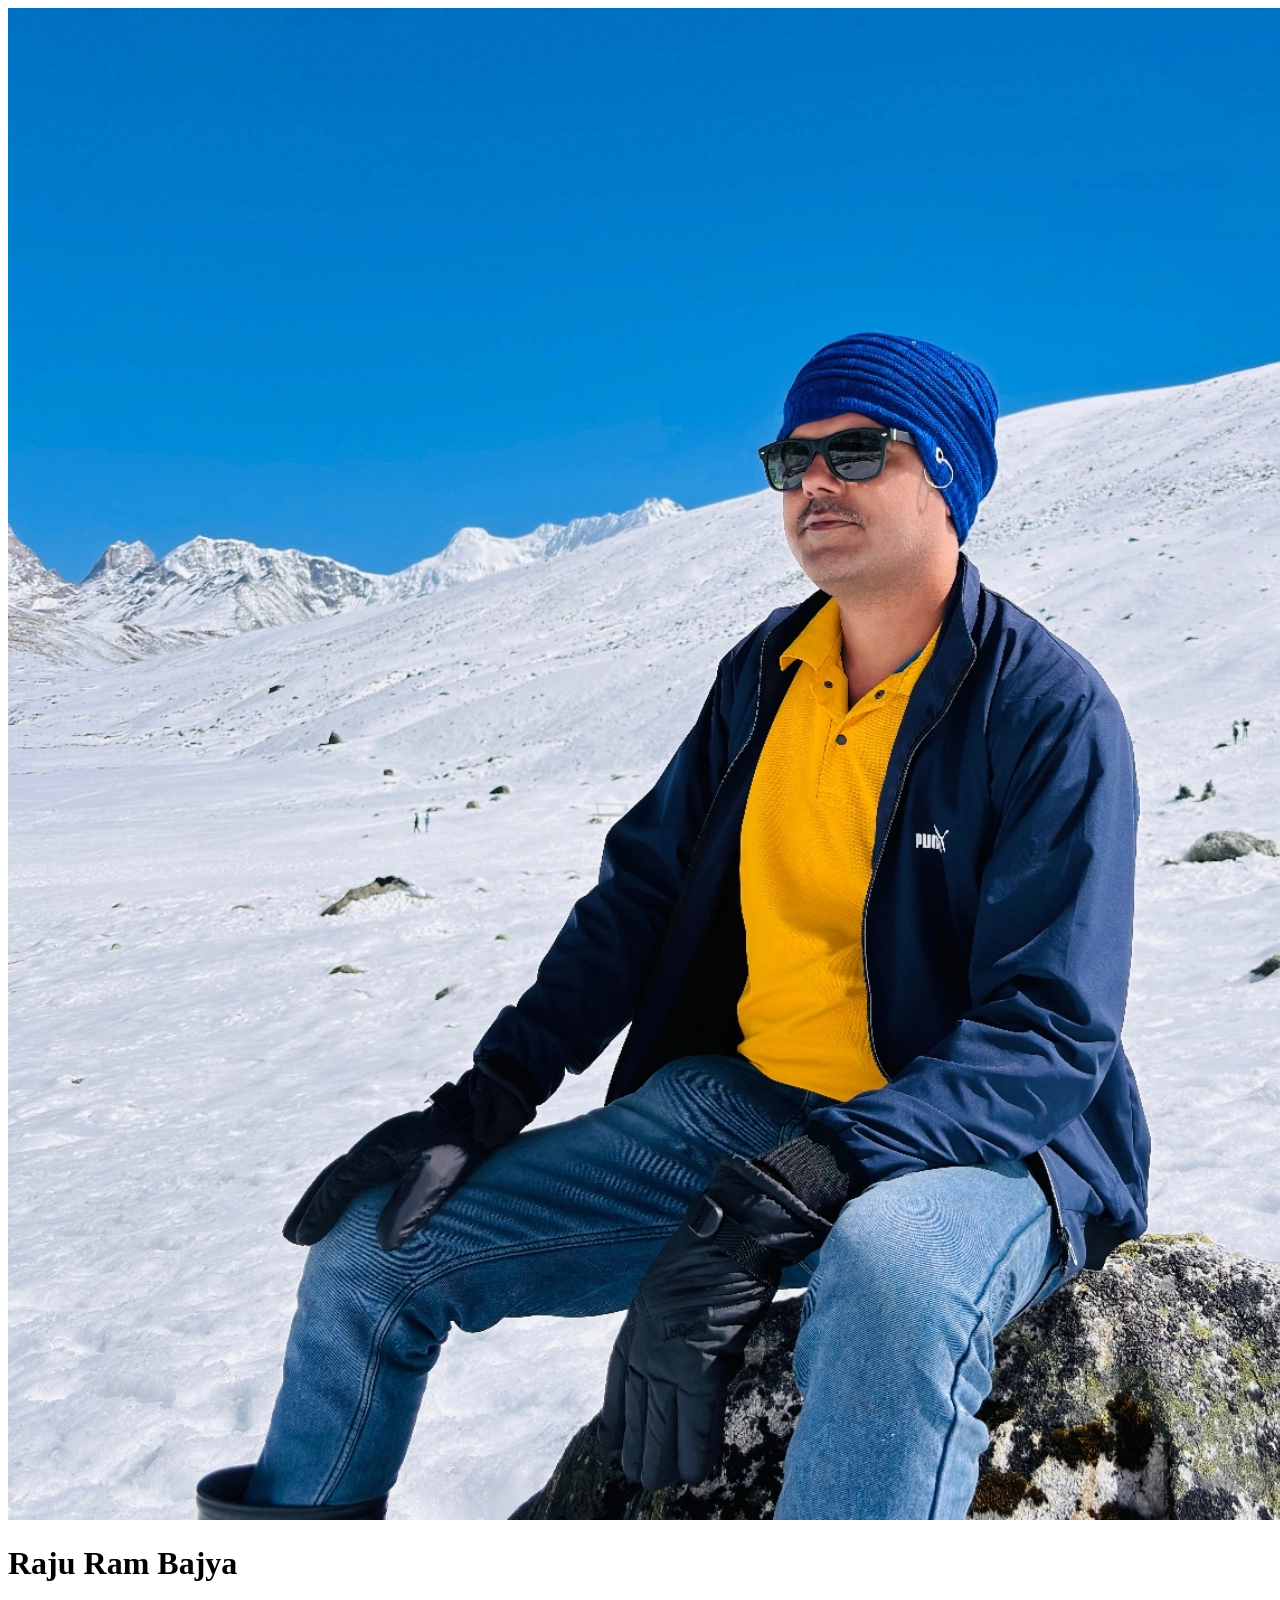
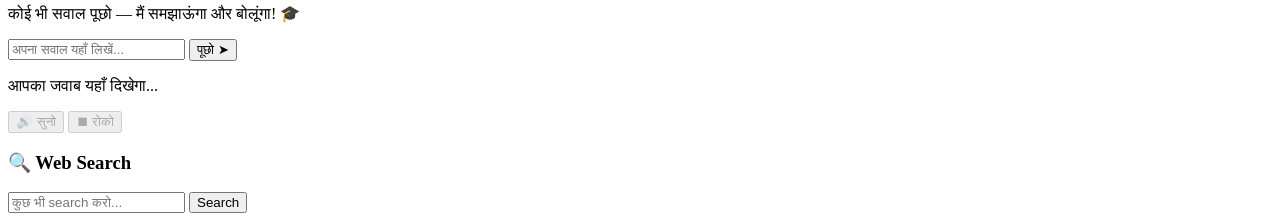
==== commit 2d6f474a: "Add files via upload" ====
--- a/index.html
+++ b/index.html
@@ -5,57 +5,49 @@
   <meta name="viewport" content="width=device-width, initial-scale=1.0">
   <title>AI Teacher - राजू राम</title>
   <link rel="stylesheet" href="style.css">
+  <link rel="stylesheet" href="pages.css">
 </head>
-<body>
+<body class="home-page">
 
-  <!-- Navigation Placeholder -->
   <div id="nav-placeholder"></div>
 
-  <!-- Main Container -->
   <div class="container">
 
-    <!-- AI Teacher Section -->
     <div class="teacher-box">
       <div class="avatar">
-        <img src="photo.jpg" alt="Raju AGI" />
+        <img src="photo.jpg" alt="Raju Ram" />
       </div>
       <h1>Raju Ram Bajya</h1>
-      <p class="subtitle">Ask me anything — I'll explain and speak! Last knowledge: Dec 2023. Best on desktop, mobile friendly improved.</p>
+      <p class="subtitle">कोई भी सवाल पूछो — मैं समझाऊंगा और बोलूंगा! 🎓</p>
     </div>
 
-    <!-- Input Box -->
     <div class="input-box">
-      <input type="text" id="questionInput" placeholder="Apna sawal yahan likhe..." />
-      <button onclick="askTeacher()">Ask ➤</button>
+      <input type="text" id="questionInput" placeholder="अपना सवाल यहाँ लिखें..." />
+      <button onclick="askTeacher()">पूछो ➤</button>
     </div>
 
-    <!-- Answer Box -->
     <div class="answer-box" id="answerBox">
-      <p id="answerText">Aapka jawab yahan dikhega...</p>
+      <p id="answerText">आपका जवाब यहाँ दिखेगा...</p>
     </div>
 
-    <!-- Google / Web Search -->
+    <div class="controls">
+      <button onclick="speakAnswer()" id="speakBtn" disabled>🔊 सुनो</button>
+      <button onclick="stopSpeaking()" id="stopBtn" disabled>⏹ रोको</button>
+    </div>
+
     <div class="search-section">
       <h3>🔍 Web Search</h3>
       <div class="search-input-box">
-        <input type="text" id="searchInput" placeholder="Kuch search karein..." />
-        <button onclick="doSearch()">Search 🔍</button>
+        <input type="text" id="searchInput" placeholder="कुछ भी search करो..." />
+        <button onclick="doSearch()">Search</button>
       </div>
       <div id="searchResults" class="search-results-box" style="display:none"></div>
     </div>
 
-    <!-- Controls -->
-    <div class="controls">
-      <button onclick="speakAnswer()" id="speakBtn" disabled>🔊 Speak Answer</button>
-      <button onclick="stopSpeaking()" id="stopBtn" disabled>⏹ Stop</button>
-    </div>
-
   </div>
 
-  <!-- Footer Placeholder -->
   <div id="footer-placeholder"></div>
 
-  <!-- JS -->
   <script src="script.js"></script>
   <script src="nav-footer.js"></script>
 </body>
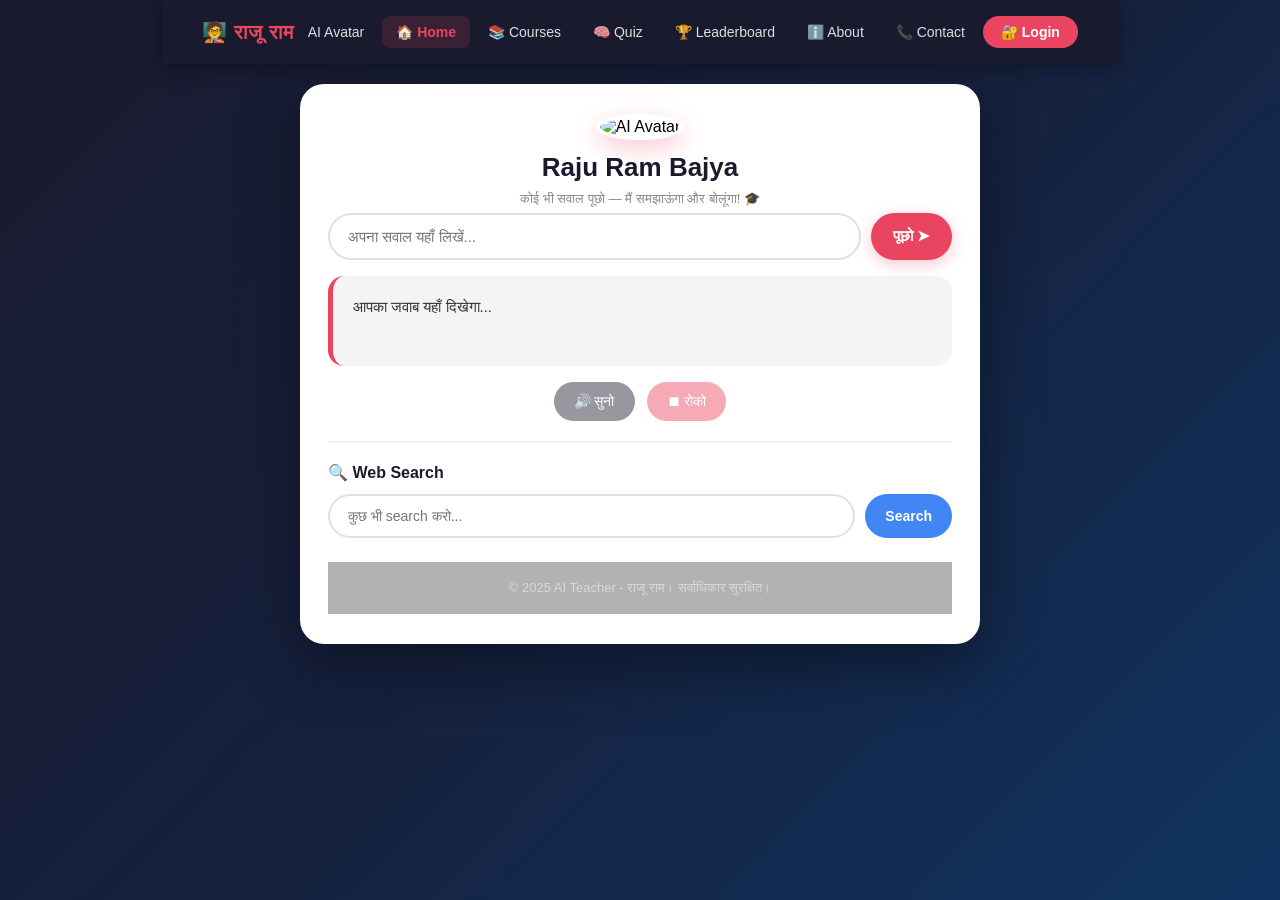
==== commit bd9386a3: "Update index.html" ====
--- a/index.html
+++ b/index.html
@@ -15,8 +15,14 @@
 
     <div class="teacher-box">
       <div class="avatar">
-        <img src="photo.jpg" alt="Raju Ram" />
-      </div>
+        <div class="avatar">
+  <img 
+    id="aiAvatar"
+    src="https://api.dicebear.com/7.x/adventurer/svg?seed=RajuRam"
+    alt="AI Avatar"
+    style="width:150px; border-radius:50%; border:4px solid #fff;"
+  />
+        </div>
       <h1>Raju Ram Bajya</h1>
       <p class="subtitle">कोई भी सवाल पूछो — मैं समझाऊंगा और बोलूंगा! 🎓</p>
     </div>
--- a/style.css
+++ b/style.css
@@ -0,0 +1,312 @@
+/* ===== RESET & BASE ===== */
+* { margin: 0; padding: 0; box-sizing: border-box; }
+
+:root {
+  --primary: #e94560;
+  --dark: #1a1a2e;
+  --dark2: #16213e;
+  --dark3: #0f3460;
+  --white: #ffffff;
+  --gray: #f4f4f4;
+  --text: #333333;
+  --muted: #888888;
+}
+
+body {
+  font-family: 'Segoe UI', Arial, sans-serif;
+  background: linear-gradient(135deg, var(--dark), var(--dark2), var(--dark3));
+  min-height: 100vh;
+  display: flex;
+  flex-direction: column;
+}
+
+/* ===== HOME PAGE LAYOUT ===== */
+body.home-page {
+  align-items: center;
+  justify-content: flex-start;
+  padding-bottom: 0;
+}
+
+.container {
+  background: var(--white);
+  border-radius: 24px;
+  padding: 30px 28px;
+  width: 100%;
+  max-width: 680px;
+  margin: 20px auto;
+  box-shadow: 0 20px 60px rgba(0,0,0,0.4);
+  text-align: center;
+}
+
+/* ===== TEACHER BOX ===== */
+.teacher-box {
+  margin-bottom: 24px;
+}
+
+.teacher-box .avatar img {
+  width: 130px;
+  height: 130px;
+  border-radius: 50%;
+  object-fit: cover;
+  border: 4px solid var(--primary);
+  animation: bounce 2.5s ease-in-out infinite;
+  box-shadow: 0 8px 25px rgba(233,69,96,0.3);
+}
+
+.teacher-box h1 {
+  font-size: 26px;
+  color: var(--dark);
+  margin: 12px 0 6px;
+  font-weight: 700;
+}
+
+.subtitle {
+  color: var(--muted);
+  font-size: 13px;
+  line-height: 1.5;
+  max-width: 480px;
+  margin: 0 auto 4px;
+}
+
+/* ===== INPUT BOX ===== */
+.input-box {
+  display: flex;
+  gap: 10px;
+  margin-bottom: 16px;
+}
+
+.input-box input {
+  flex: 1;
+  padding: 13px 18px;
+  border: 2px solid #e0e0e0;
+  border-radius: 30px;
+  font-size: 15px;
+  outline: none;
+  transition: border 0.3s;
+  color: var(--text);
+}
+
+.input-box input:focus { border-color: var(--primary); }
+
+.input-box button {
+  background: var(--primary);
+  color: white;
+  border: none;
+  padding: 13px 22px;
+  border-radius: 30px;
+  cursor: pointer;
+  font-size: 15px;
+  font-weight: 600;
+  white-space: nowrap;
+  transition: all 0.3s;
+  box-shadow: 0 4px 15px rgba(233,69,96,0.3);
+}
+
+.input-box button:hover {
+  background: #c73652;
+  transform: translateY(-1px);
+}
+
+/* ===== ANSWER BOX ===== */
+.answer-box {
+  background: var(--gray);
+  border-radius: 16px;
+  padding: 18px 20px;
+  min-height: 90px;
+  text-align: left;
+  margin-bottom: 16px;
+  border-left: 5px solid var(--primary);
+}
+
+#answerText {
+  font-size: 15px;
+  line-height: 1.7;
+  color: var(--text);
+  overflow-wrap: break-word;
+}
+
+/* ===== SEARCH SECTION ===== */
+.search-section {
+  margin-top: 20px;
+  padding-top: 20px;
+  border-top: 2px solid #f0f0f0;
+}
+
+.search-section h3 {
+  color: var(--dark);
+  font-size: 16px;
+  margin-bottom: 12px;
+  text-align: left;
+}
+
+.search-input-box {
+  display: flex;
+  gap: 10px;
+  margin-bottom: 12px;
+}
+
+.search-input-box input {
+  flex: 1;
+  padding: 12px 18px;
+  border: 2px solid #e0e0e0;
+  border-radius: 30px;
+  font-size: 14px;
+  outline: none;
+  transition: border 0.3s;
+}
+
+.search-input-box input:focus { border-color: #4285f4; }
+
+.search-input-box button {
+  background: #4285f4;
+  color: white;
+  border: none;
+  padding: 12px 20px;
+  border-radius: 30px;
+  cursor: pointer;
+  font-size: 14px;
+  font-weight: 600;
+  white-space: nowrap;
+  transition: all 0.3s;
+}
+
+.search-input-box button:hover { background: #2b6fd4; }
+
+.search-results-box {
+  background: #f9f9f9;
+  border-radius: 14px;
+  padding: 12px;
+  max-height: 320px;
+  overflow-y: auto;
+  text-align: left;
+}
+
+.search-result-item {
+  background: white;
+  border-radius: 10px;
+  padding: 12px 14px;
+  margin-bottom: 8px;
+  border-left: 4px solid #4285f4;
+  cursor: pointer;
+  transition: all 0.2s;
+}
+
+.search-result-item:hover {
+  transform: translateX(3px);
+  box-shadow: 0 3px 12px rgba(0,0,0,0.1);
+}
+
+.search-result-item h4 {
+  font-size: 14px;
+  margin-bottom: 4px;
+  color: #1a0dab;
+  line-height: 1.3;
+}
+
+.search-result-item p {
+  font-size: 12px;
+  color: #555;
+  line-height: 1.5;
+  margin-bottom: 4px;
+}
+
+.search-result-item a {
+  font-size: 11px;
+  color: #006621;
+  text-decoration: none;
+  word-break: break-all;
+}
+
+.search-loading, .search-no-results {
+  text-align: center;
+  padding: 20px;
+  color: var(--muted);
+  font-size: 14px;
+}
+
+/* ===== CONTROLS ===== */
+.controls {
+  display: flex;
+  justify-content: center;
+  gap: 12px;
+  flex-wrap: wrap;
+  margin-top: 16px;
+}
+
+.controls button {
+  padding: 11px 20px;
+  border-radius: 25px;
+  font-size: 14px;
+  cursor: pointer;
+  border: none;
+  font-weight: 500;
+  transition: all 0.3s;
+}
+
+#speakBtn {
+  background: var(--dark);
+  color: white;
+}
+
+#speakBtn:hover:not(:disabled) {
+  background: var(--dark3);
+  transform: translateY(-1px);
+}
+
+#stopBtn {
+  background: var(--primary);
+  color: white;
+}
+
+#stopBtn:hover:not(:disabled) {
+  background: #c73652;
+  transform: translateY(-1px);
+}
+
+button:disabled { opacity: 0.45; cursor: not-allowed; }
+
+/* ===== ANIMATIONS ===== */
+@keyframes bounce {
+  0%, 100% { transform: translateY(0); }
+  50% { transform: translateY(-8px); }
+}
+
+/* ===== MOBILE ===== */
+@media (max-width: 600px) {
+  .container {
+    margin: 10px;
+    padding: 20px 16px;
+    border-radius: 18px;
+  }
+
+  .teacher-box .avatar img {
+    width: 100px;
+    height: 100px;
+  }
+
+  .teacher-box h1 { font-size: 20px; }
+  .subtitle { font-size: 12px; }
+
+  .input-box {
+    flex-direction: column;
+    gap: 8px;
+  }
+
+  .input-box input,
+  .input-box button { width: 100%; }
+
+  .search-input-box {
+    flex-direction: column;
+    gap: 8px;
+  }
+
+  .search-input-box input,
+  .search-input-box button { width: 100%; }
+
+  .controls {
+    flex-direction: column;
+    gap: 8px;
+  }
+
+  .controls button { width: 100%; }
+}
--- a/pages.css
+++ b/pages.css
@@ -0,0 +1,823 @@
+/* ===== NAVIGATION ===== */
+nav {
+  display: flex;
+  justify-content: space-between;
+  align-items: center;
+  background: #1a1a2e;
+  padding: 0 40px;
+  height: 64px;
+  position: sticky;
+  top: 0;
+  z-index: 1000;
+  box-shadow: 0 2px 20px rgba(0,0,0,0.4);
+}
+
+.logo {
+  color: #e94560;
+  font-size: 20px;
+  font-weight: 700;
+  white-space: nowrap;
+  letter-spacing: 0.5px;
+}
+
+nav ul {
+  list-style: none;
+  display: flex;
+  gap: 4px;
+  align-items: center;
+}
+
+nav ul a {
+  color: rgba(255,255,255,0.85);
+  text-decoration: none;
+  font-size: 14px;
+  padding: 8px 14px;
+  border-radius: 8px;
+  transition: all 0.2s;
+  display: block;
+  white-space: nowrap;
+}
+
+nav ul a:hover {
+  color: #fff;
+  background: rgba(233,69,96,0.2);
+}
+
+.login-btn {
+  background: #e94560 !important;
+  color: white !important;
+  border-radius: 20px !important;
+  padding: 8px 18px !important;
+  font-weight: 600 !important;
+}
+
+.login-btn:hover {
+  background: #c73652 !important;
+  transform: translateY(-1px);
+}
+
+.nav-toggle {
+  display: none;
+  background: #e94560;
+  color: white;
+  border: none;
+  padding: 8px 14px;
+  border-radius: 8px;
+  cursor: pointer;
+  font-size: 20px;
+  line-height: 1;
+}
+
+/* ===== PAGE LAYOUT ===== */
+.page-container {
+  max-width: 1100px;
+  margin: 0 auto;
+  padding: 36px 24px;
+  width: 100%;
+}
+
+/* ===== PAGE HEADER ===== */
+.page-header {
+  text-align: center;
+  margin-bottom: 36px;
+}
+
+.page-header h1 {
+  font-size: 36px;
+  color: white;
+  margin-bottom: 8px;
+  font-weight: 700;
+}
+
+.page-header p {
+  font-size: 16px;
+  color: rgba(255,255,255,0.6);
+}
+
+/* ===== CARDS GRID ===== */
+.cards-grid {
+  display: grid;
+  grid-template-columns: repeat(auto-fill, minmax(240px, 1fr));
+  gap: 20px;
+  margin-bottom: 36px;
+}
+
+.card, .course-card {
+  background: white;
+  border-radius: 16px;
+  padding: 28px 22px;
+  text-align: center;
+  cursor: pointer;
+  transition: all 0.3s;
+  box-shadow: 0 4px 15px rgba(0,0,0,0.1);
+}
+
+.card:hover, .course-card:hover {
+  transform: translateY(-6px);
+  box-shadow: 0 16px 40px rgba(0,0,0,0.25);
+}
+
+.card-icon { font-size: 38px; margin-bottom: 14px; }
+
+.card h3, .course-card h3 {
+  font-size: 18px;
+  color: #1a1a2e;
+  margin-bottom: 8px;
+  font-weight: 600;
+}
+
+.card p, .course-card p {
+  color: #666;
+  font-size: 13px;
+  line-height: 1.5;
+  margin-bottom: 12px;
+}
+
+.level { font-size: 12px; font-weight: 600; }
+
+/* ===== ABOUT PAGE ===== */
+.about-teacher {
+  background: white;
+  border-radius: 20px;
+  padding: 32px;
+  display: flex;
+  gap: 28px;
+  align-items: center;
+  box-shadow: 0 4px 20px rgba(0,0,0,0.1);
+}
+
+.about-teacher img {
+  width: 140px;
+  height: 140px;
+  border-radius: 50%;
+  object-fit: cover;
+  border: 4px solid #e94560;
+  flex-shrink: 0;
+  box-shadow: 0 8px 25px rgba(233,69,96,0.3);
+}
+
+.about-teacher h2 { font-size: 24px; color: #1a1a2e; margin-bottom: 12px; font-weight: 700; }
+.about-teacher p { color: #555; line-height: 1.7; font-size: 15px; }
+
+/* ===== CONTACT PAGE ===== */
+.contact-grid {
+  display: grid;
+  grid-template-columns: 1fr 1fr;
+  gap: 24px;
+}
+
+.contact-info { display: flex; flex-direction: column; gap: 16px; }
+
+.contact-item {
+  background: white;
+  border-radius: 14px;
+  padding: 18px 20px;
+  display: flex;
+  align-items: center;
+  gap: 16px;
+  box-shadow: 0 4px 15px rgba(0,0,0,0.08);
+  transition: transform 0.2s;
+}
+
+.contact-item:hover { transform: translateY(-2px); }
+.contact-item span { font-size: 28px; flex-shrink: 0; }
+.contact-item h3 { color: #1a1a2e; margin-bottom: 3px; font-size: 15px; }
+.contact-item p { color: #666; font-size: 13px; }
+
+.contact-form {
+  background: white;
+  border-radius: 16px;
+  padding: 28px;
+  display: flex;
+  flex-direction: column;
+  gap: 14px;
+  box-shadow: 0 4px 15px rgba(0,0,0,0.08);
+}
+
+.contact-form h2 { color: #1a1a2e; margin-bottom: 6px; font-size: 20px; }
+
+.contact-form input,
+.contact-form textarea {
+  padding: 12px 16px;
+  border: 2px solid #e8e8e8;
+  border-radius: 10px;
+  font-size: 14px;
+  outline: none;
+  transition: border 0.3s;
+  font-family: inherit;
+  resize: vertical;
+}
+
+.contact-form input:focus,
+.contact-form textarea:focus { border-color: #e94560; }
+
+.contact-form button {
+  background: #e94560;
+  color: white;
+  border: none;
+  padding: 13px;
+  border-radius: 10px;
+  font-size: 15px;
+  cursor: pointer;
+  font-weight: 600;
+  transition: all 0.3s;
+}
+
+.contact-form button:hover {
+  background: #c73652;
+  transform: translateY(-1px);
+}
+
+/* ===== QUIZ PAGE ===== */
+.quiz-box {
+  background: white;
+  border-radius: 20px;
+  padding: 36px;
+  max-width: 680px;
+  margin: 0 auto;
+  box-shadow: 0 4px 20px rgba(0,0,0,0.1);
+}
+
+.quiz-box h2 { color: #1a1a2e; font-size: 20px; margin-bottom: 16px; }
+
+.quiz-topics {
+  display: grid;
+  grid-template-columns: 1fr 1fr;
+  gap: 14px;
+  margin-top: 16px;
+}
+
+.quiz-topics button {
+  background: #1a1a2e;
+  color: white;
+  border: none;
+  padding: 18px 14px;
+  border-radius: 14px;
+  font-size: 15px;
+  cursor: pointer;
+  transition: all 0.3s;
+  font-weight: 500;
+}
+
+.quiz-topics button:hover {
+  background: #e94560;
+  transform: translateY(-2px);
+}
+
+.quiz-progress {
+  display: flex;
+  justify-content: space-between;
+  margin-bottom: 16px;
+  font-weight: 700;
+  color: #1a1a2e;
+  font-size: 14px;
+}
+
+.question-box {
+  background: #f8f8f8;
+  border-radius: 14px;
+  padding: 22px;
+  margin-bottom: 18px;
+  border-left: 5px solid #e94560;
+}
+
+.question-box h2 { color: #1a1a2e; font-size: 18px; line-height: 1.5; }
+
+.options-grid {
+  display: grid;
+  grid-template-columns: 1fr 1fr;
+  gap: 10px;
+  margin-bottom: 14px;
+}
+
+.options-grid button {
+  background: #1a1a2e;
+  color: white;
+  border: none;
+  padding: 14px 12px;
+  border-radius: 10px;
+  font-size: 14px;
+  cursor: pointer;
+  transition: all 0.2s;
+  line-height: 1.4;
+}
+
+.options-grid button:hover:not(:disabled) { background: #0f3460; }
+
+#quizFeedback {
+  font-size: 15px;
+  font-weight: 600;
+  min-height: 22px;
+  color: #333;
+}
+
+.result-box { text-align: center; }
+.result-box h2 { font-size: 28px; color: #1a1a2e; margin-bottom: 16px; }
+
+.final-score {
+  font-size: 64px;
+  font-weight: 800;
+  color: #e94560;
+  margin-bottom: 12px;
+  line-height: 1;
+}
+
+.result-box p { color: #555; font-size: 17px; margin-bottom: 20px; }
+
+.result-box button {
+  background: #e94560;
+  color: white;
+  border: none;
+  padding: 14px 32px;
+  border-radius: 30px;
+  font-size: 16px;
+  cursor: pointer;
+  font-weight: 600;
+  transition: all 0.3s;
+}
+
+.result-box button:hover { background: #c73652; transform: translateY(-1px); }
+
+/* ===== LOGIN PAGE ===== */
+.login-page-wrapper {
+  display: flex;
+  align-items: center;
+  justify-content: center;
+  flex: 1;
+  padding: 30px 20px;
+}
+
+.auth-box {
+  background: white;
+  border-radius: 20px;
+  padding: 40px 36px;
+  width: 100%;
+  max-width: 420px;
+  display: flex;
+  flex-direction: column;
+  gap: 14px;
+  box-shadow: 0 20px 60px rgba(0,0,0,0.3);
+}
+
+.auth-header { text-align: center; margin-bottom: 8px; }
+
+.auth-header img {
+  width: 80px;
+  height: 80px;
+  border-radius: 50%;
+  object-fit: cover;
+  border: 3px solid #e94560;
+  margin-bottom: 12px;
+  box-shadow: 0 6px 20px rgba(233,69,96,0.3);
+}
+
+.auth-header h2 { color: #1a1a2e; margin-bottom: 4px; font-size: 22px; }
+.auth-header p { color: #888; font-size: 14px; }
+
+.auth-box input {
+  padding: 13px 18px;
+  border: 2px solid #e8e8e8;
+  border-radius: 30px;
+  font-size: 15px;
+  outline: none;
+  transition: border 0.3s;
+  width: 100%;
+  font-family: inherit;
+}
+
+.auth-box input:focus { border-color: #e94560; }
+
+.auth-box button {
+  background: #e94560;
+  color: white;
+  border: none;
+  padding: 14px;
+  border-radius: 30px;
+  font-size: 16px;
+  cursor: pointer;
+  width: 100%;
+  font-weight: 600;
+  transition: all 0.3s;
+}
+
+.auth-box button:hover { background: #c73652; transform: translateY(-1px); }
+
+.switch-auth { text-align: center; color: #888; font-size: 13px; }
+.switch-auth a { color: #e94560; cursor: pointer; font-weight: 600; }
+
+/* ===== LEADERBOARD PAGE ===== */
+.leaderboard-box {
+  max-width: 720px;
+  margin: 0 auto;
+}
+
+.top-three {
+  display: flex;
+  justify-content: center;
+  align-items: flex-end;
+  gap: 16px;
+  margin-bottom: 28px;
+}
+
+.top-card {
+  background: white;
+  border-radius: 16px;
+  padding: 20px 16px;
+  text-align: center;
+  flex: 1;
+  box-shadow: 0 4px 15px rgba(0,0,0,0.1);
+  transition: transform 0.2s;
+}
+
+.top-card:hover { transform: translateY(-3px); }
+.top-card.first { border: 3px solid gold; transform: scale(1.05); }
+.top-card.second { border: 3px solid silver; }
+.top-card.third { border: 3px solid #cd7f32; }
+
+.rank { font-size: 28px; margin-bottom: 8px; }
+.avatar-lb { font-size: 36px; margin-bottom: 8px; }
+.top-card h3 { color: #1a1a2e; font-size: 14px; margin-bottom: 4px; font-weight: 600; }
+.top-card p { color: #e94560; font-weight: 700; font-size: 14px; }
+
+.leaderboard-table {
+  width: 100%;
+  border-collapse: collapse;
+  background: white;
+  border-radius: 16px;
+  overflow: hidden;
+  box-shadow: 0 4px 15px rgba(0,0,0,0.1);
+}
+
+.leaderboard-table th {
+  background: #1a1a2e;
+  color: white;
+  padding: 14px 16px;
+  text-align: left;
+  font-size: 14px;
+  font-weight: 600;
+}
+
+.leaderboard-table td {
+  padding: 13px 16px;
+  border-bottom: 1px solid #f0f0f0;
+  color: #333;
+  font-size: 14px;
+}
+
+.leaderboard-table tr:last-child td { border-bottom: none; }
+.leaderboard-table tr:hover td { background: #fafafa; }
+
+/* ===== COURSES ===== */
+.course-header {
+  display: flex;
+  align-items: center;
+  gap: 14px;
+  margin-bottom: 24px;
+}
+
+.course-header button {
+  background: #e94560;
+  color: white;
+  border: none;
+  padding: 10px 20px;
+  border-radius: 20px;
+  cursor: pointer;
+  font-size: 14px;
+  font-weight: 600;
+  white-space: nowrap;
+  transition: all 0.3s;
+  flex-shrink: 0;
+}
+
+.course-header button:hover { background: #c73652; }
+.course-header h1 { color: white; font-size: 24px; font-weight: 700; }
+
+.topic-actions {
+  display: flex;
+  gap: 10px;
+  margin-bottom: 20px;
+}
+
+.topic-actions input {
+  flex: 1;
+  padding: 12px 18px;
+  border: 2px solid rgba(233,69,96,0.5);
+  border-radius: 30px;
+  font-size: 14px;
+  outline: none;
+  background: rgba(255,255,255,0.1);
+  color: white;
+  transition: border 0.3s;
+  font-family: inherit;
+}
+
+.topic-actions input::placeholder { color: rgba(255,255,255,0.5); }
+.topic-actions input:focus { border-color: #e94560; }
+
+.topic-actions button {
+  background: #e94560;
+  color: white;
+  border: none;
+  padding: 12px 22px;
+  border-radius: 30px;
+  font-size: 14px;
+  cursor: pointer;
+  font-weight: 600;
+  white-space: nowrap;
+  transition: all 0.3s;
+}
+
+.topic-actions button:hover { background: #c73652; }
+
+.topics-grid {
+  display: flex;
+  flex-direction: column;
+  gap: 10px;
+}
+
+.topic-card {
+  background: white;
+  border-radius: 12px;
+  padding: 16px 18px;
+  display: flex;
+  align-items: center;
+  gap: 14px;
+  cursor: pointer;
+  transition: all 0.25s;
+  border-left: 5px solid #e94560;
+  box-shadow: 0 2px 8px rgba(0,0,0,0.08);
+}
+
+.topic-card:hover {
+  transform: translateX(5px);
+  box-shadow: 0 6px 20px rgba(0,0,0,0.2);
+}
+
+.topic-num {
+  background: #e94560;
+  color: white;
+  width: 28px;
+  height: 28px;
+  border-radius: 50%;
+  display: flex;
+  align-items: center;
+  justify-content: center;
+  font-size: 13px;
+  font-weight: 700;
+  flex-shrink: 0;
+}
+
+.topic-name {
+  flex: 1;
+  color: #1a1a2e;
+  font-size: 15px;
+  font-weight: 500;
+}
+
+.delete-btn {
+  background: none;
+  border: none;
+  font-size: 17px;
+  cursor: pointer;
+  opacity: 0.4;
+  transition: opacity 0.2s;
+  padding: 4px 6px;
+  border-radius: 6px;
+}
+
+.delete-btn:hover { opacity: 1; background: #fff0f0; }
+
+.topic-content-box {
+  background: white;
+  border-radius: 18px;
+  padding: 28px;
+  margin-bottom: 18px;
+  min-height: 180px;
+  box-shadow: 0 4px 20px rgba(0,0,0,0.1);
+}
+
+.topic-text {
+  color: #333;
+  font-size: 15px;
+  line-height: 1.85;
+}
+
+/* Loading */
+.loading-box {
+  display: flex;
+  flex-direction: column;
+  align-items: center;
+  justify-content: center;
+  padding: 40px 20px;
+  color: #888;
+  gap: 14px;
+  font-size: 14px;
+}
+
+.spinner {
+  width: 40px;
+  height: 40px;
+  border: 4px solid #f0f0f0;
+  border-top: 4px solid #e94560;
+  border-radius: 50%;
+  animation: spin 0.9s linear infinite;
+}
+
+@keyframes spin { to { transform: rotate(360deg); } }
+
+.topic-audio-controls {
+  display: flex;
+  gap: 10px;
+  margin-bottom: 14px;
+  flex-wrap: wrap;
+}
+
+.topic-audio-controls button {
+  background: #1a1a2e;
+  color: white;
+  border: none;
+  padding: 11px 18px;
+  border-radius: 25px;
+  font-size: 13px;
+  cursor: pointer;
+  font-weight: 500;
+  transition: all 0.3s;
+}
+
+.topic-audio-controls button:hover { background: #e94560; }
+
+.extra-question-box {
+  display: flex;
+  gap: 10px;
+  margin-bottom: 18px;
+}
+
+.extra-question-box input {
+  flex: 1;
+  padding: 12px 16px;
+  border: 2px solid #e94560;
+  border-radius: 30px;
+  font-size: 14px;
+  outline: none;
+  font-family: inherit;
+}
+
+.extra-question-box button {
+  background: #e94560;
+  color: white;
+  border: none;
+  padding: 12px 22px;
+  border-radius: 30px;
+  font-size: 14px;
+  cursor: pointer;
+  font-weight: 600;
+  transition: all 0.3s;
+  white-space: nowrap;
+}
+
+.extra-question-box button:hover { background: #c73652; }
+
+.extra-answer {
+  background: white;
+  border-radius: 14px;
+  padding: 18px 20px;
+  margin-bottom: 12px;
+  border-left: 5px solid #e94560;
+  box-shadow: 0 2px 10px rgba(0,0,0,0.08);
+}
+
+.extra-answer strong {
+  display: block;
+  color: #e94560;
+  margin-bottom: 8px;
+  font-size: 14px;
+}
+
+.extra-answer p {
+  color: #333;
+  font-size: 14px;
+  line-height: 1.7;
+}
+
+/* Empty State */
+.empty-state {
+  text-align: center;
+  padding: 50px 20px;
+  color: white;
+  display: flex;
+  flex-direction: column;
+  align-items: center;
+  gap: 14px;
+}
+
+.empty-state h3 { font-size: 20px; color: white; font-weight: 600; }
+.empty-state p { color: rgba(255,255,255,0.6); font-size: 14px; }
+
+.empty-state button {
+  background: #e94560;
+  color: white;
+  border: none;
+  padding: 12px 24px;
+  border-radius: 30px;
+  font-size: 14px;
+  cursor: pointer;
+  font-weight: 600;
+  margin-top: 8px;
+  transition: all 0.3s;
+}
+
+.empty-state button:hover { background: #c73652; transform: translateY(-1px); }
+
+/* Offline Badge */
+.offline-badge {
+  background: #f39c12;
+  color: white;
+  padding: 4px 14px;
+  border-radius: 20px;
+  font-size: 12px;
+  font-weight: 600;
+  display: inline-block;
+  margin-bottom: 14px;
+}
+
+/* ===== FOOTER ===== */
+.page-footer {
+  text-align: center;
+  padding: 18px 20px;
+  background: rgba(0,0,0,0.3);
+  color: rgba(255,255,255,0.5);
+  font-size: 13px;
+  margin-top: auto;
+}
+
+/* ===== MOBILE RESPONSIVE ===== */
+@media (max-width: 768px) {
+  nav {
+    padding: 0 16px;
+    height: auto;
+    min-height: 56px;
+    flex-wrap: wrap;
+    gap: 0;
+  }
+
+  .logo { padding: 14px 0; }
+
+  .nav-toggle {
+    display: block !important;
+    margin: 10px 0;
+  }
+
+  nav ul {
+    display: none;
+    flex-direction: column;
+    width: 100%;
+    padding: 8px 0 14px;
+    gap: 2px;
+  }
+
+  nav ul.active { display: flex !important; }
+
+  nav ul a {
+    font-size: 15px;
+    padding: 10px 14px;
+  }
+
+  .page-container { padding: 24px 16px; }
+  .page-header h1 { font-size: 26px; }
+  .page-header p { font-size: 14px; }
+
+  .cards-grid { grid-template-columns: 1fr 1fr; gap: 14px; }
+  .card, .course-card { padding: 20px 16px; }
+  .card-icon { font-size: 30px; }
+
+  .about-teacher { flex-direction: column; text-align: center; padding: 24px 20px; }
+  .about-teacher img { width: 100px; height: 100px; }
+
+  .contact-grid { grid-template-columns: 1fr; gap: 18px; }
+
+  .quiz-box { padding: 22px 18px; }
+  .quiz-topics { grid-template-columns: 1fr 1fr; gap: 10px; }
+  .quiz-topics button { padding: 14px 10px; font-size: 14px; }
+  .options-grid { grid-template-columns: 1fr; }
+
+  .top-three { gap: 10px; }
+  .top-card { padding: 14px 10px; }
+  .top-card.first { transform: scale(1); }
+  .top-card h3 { font-size: 12px; }
+  .avatar-lb { font-size: 28px; }
+  .leaderboard-table th, .leaderboard-table td { padding: 10px 10px; font-size: 13px; }
+
+  .auth-box { padding: 28px 20px; }
+
+  .course-header h1 { font-size: 18px; }
+  .topic-actions { flex-direction: column; gap: 8px; }
+  .topic-actions input, .topic-actions button { width: 100%; }
+  .topic-audio-controls { justify-content: center; }
+  .extra-question-box { flex-direction: column; gap: 8px; }
+  .extra-question-box input, .extra-question-box button { width: 100%; }
+}
+
+@media (max-width: 400px) {
+  .cards-grid { grid-template-columns: 1fr; }
+  .quiz-topics { grid-template-columns: 1fr; }
+}
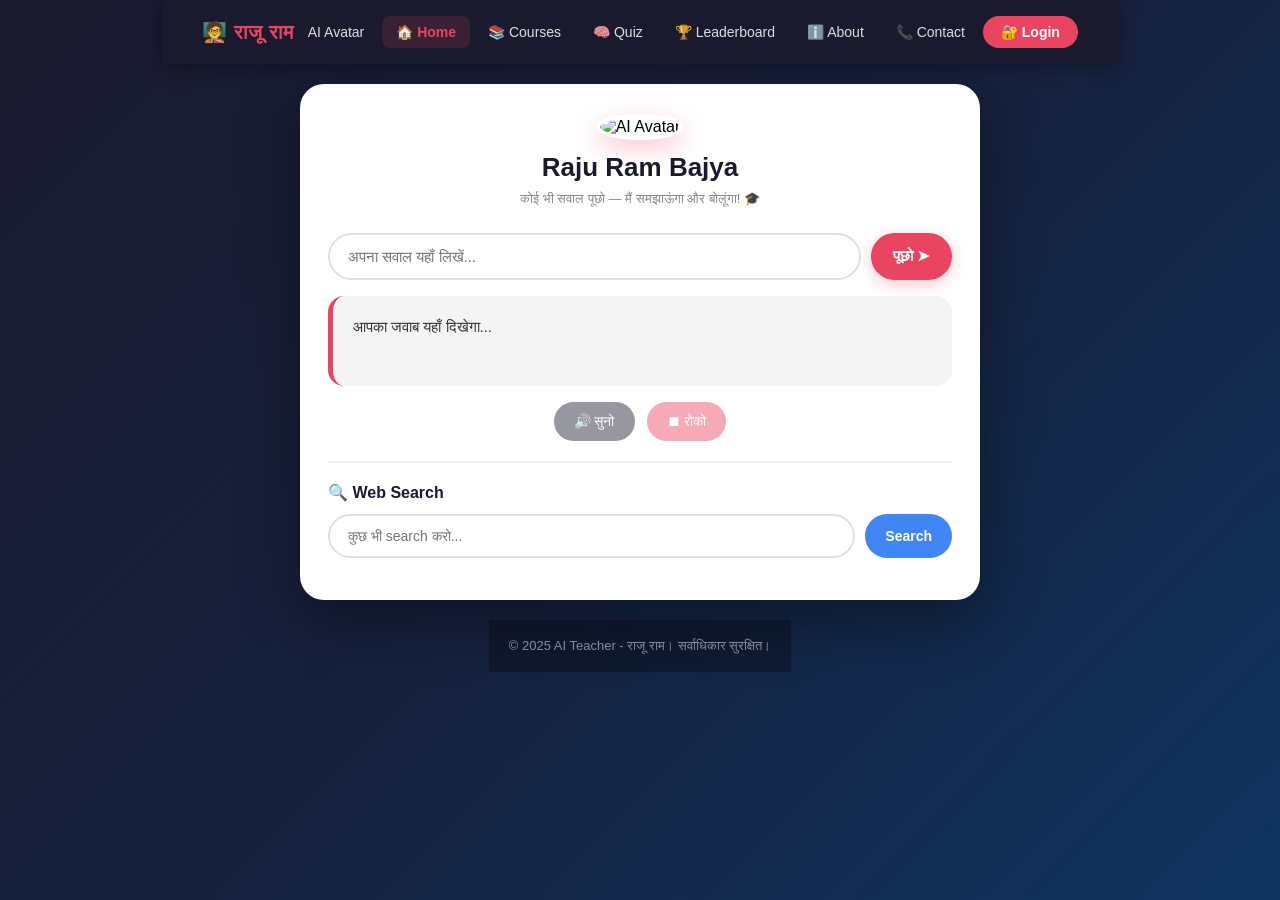
==== commit 4b23d342: "Update index.html" ====
--- a/index.html
+++ b/index.html
@@ -14,17 +14,21 @@
   <div class="container">
 
     <div class="teacher-box">
-      <div class="avatar">
-        <div class="avatar">
-  <img 
-    id="aiAvatar"
-    src="https://api.dicebear.com/7.x/adventurer/svg?seed=RajuRam"
-    alt="AI Avatar"
-    style="width:150px; border-radius:50%; border:4px solid #fff;"
-  />
-        </div>
-      <h1>Raju Ram Bajya</h1>
-      <p class="subtitle">कोई भी सवाल पूछो — मैं समझाऊंगा और बोलूंगा! 🎓</p>
+
+  <div class="avatar">
+    <img 
+      id="aiAvatar"
+      src="https://api.dicebear.com/7.x/adventurer/svg?seed=RajuRam"
+      alt="AI Avatar"
+      style="width:150px; border-radius:50%; border:4px solid #fff;"
+    />
+  </div>
+
+  <h1>Raju Ram Bajya</h1>
+  <p class="subtitle">
+    कोई भी सवाल पूछो — मैं समझाऊंगा और बोलूंगा! 🎓
+  </p>
+
     </div>
 
     <div class="input-box">
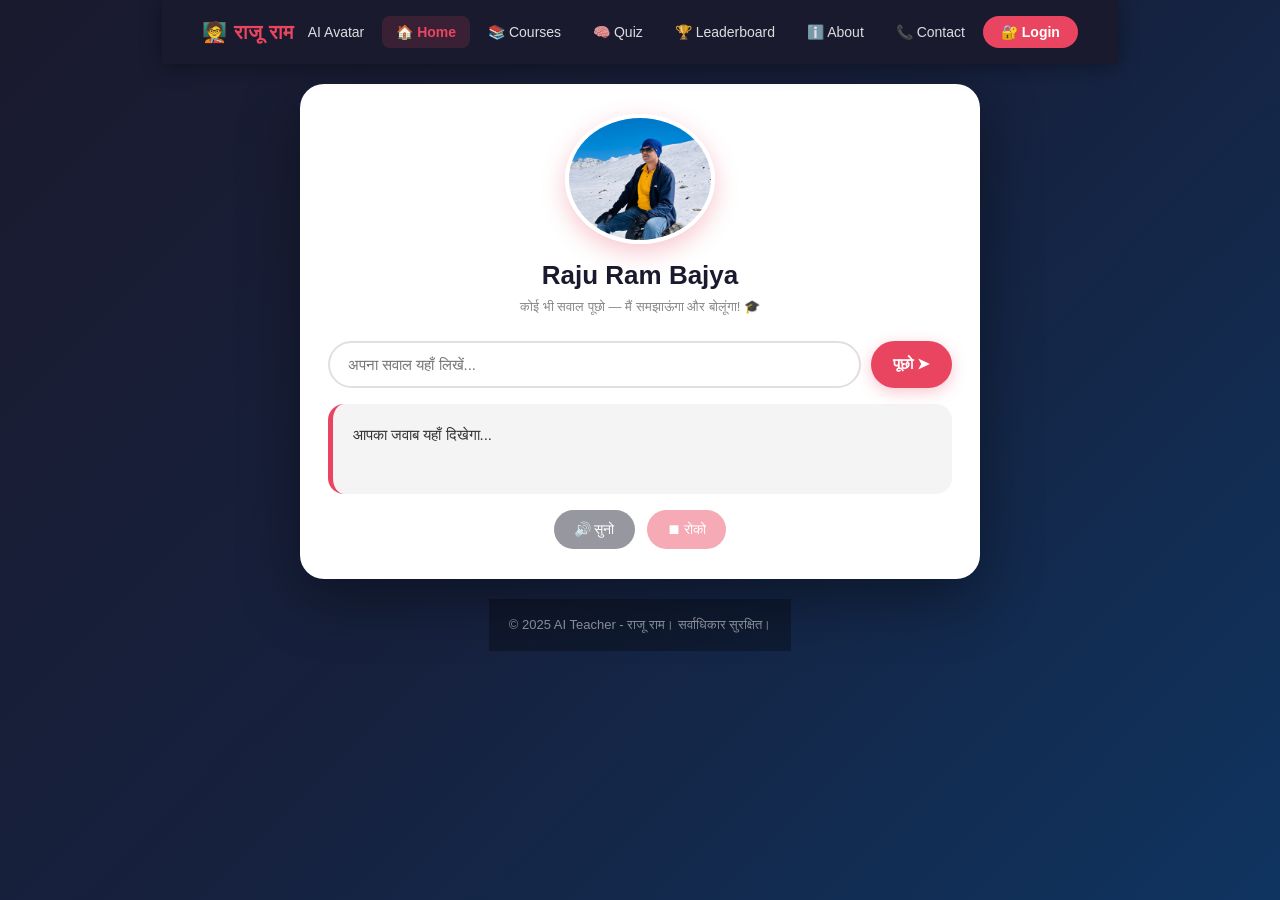
==== commit 177ad8f0: "Update index.html" ====
--- a/index.html
+++ b/index.html
@@ -6,7 +6,27 @@
   <title>AI Teacher - राजू राम</title>
   <link rel="stylesheet" href="style.css">
   <link rel="stylesheet" href="pages.css">
+
+  <style>
+    #aiAvatar {
+      width: 150px;
+      border-radius: 50%;
+      border: 4px solid #fff;
+      transition: transform 0.3s ease;
+    }
+
+    .speaking {
+      animation: pulse 0.8s infinite;
+    }
+
+    @keyframes pulse {
+      0% { transform: scale(1); }
+      50% { transform: scale(1.08); }
+      100% { transform: scale(1); }
+    }
+  </style>
 </head>
+
 <body class="home-page">
 
   <div id="nav-placeholder"></div>
@@ -15,20 +35,14 @@
 
     <div class="teacher-box">
 
-  <div class="avatar">
-    <img 
-      id="aiAvatar"
-      src="https://api.dicebear.com/7.x/adventurer/svg?seed=RajuRam"
-      alt="AI Avatar"
-      style="width:150px; border-radius:50%; border:4px solid #fff;"
-    />
-  </div>
+      <div class="avatar">
+        <img id="aiAvatar" src="photo.jpg" alt="Raju Ram" />
+      </div>
 
-  <h1>Raju Ram Bajya</h1>
-  <p class="subtitle">
-    कोई भी सवाल पूछो — मैं समझाऊंगा और बोलूंगा! 🎓
-  </p>
-
+      <h1>Raju Ram Bajya</h1>
+      <p class="subtitle">
+        कोई भी सवाल पूछो — मैं समझाऊंगा और बोलूंगा! 🎓
+      </p>
     </div>
 
     <div class="input-box">
@@ -45,20 +59,12 @@
       <button onclick="stopSpeaking()" id="stopBtn" disabled>⏹ रोको</button>
     </div>
 
-    <div class="search-section">
-      <h3>🔍 Web Search</h3>
-      <div class="search-input-box">
-        <input type="text" id="searchInput" placeholder="कुछ भी search करो..." />
-        <button onclick="doSearch()">Search</button>
-      </div>
-      <div id="searchResults" class="search-results-box" style="display:none"></div>
-    </div>
-
   </div>
 
   <div id="footer-placeholder"></div>
 
   <script src="script.js"></script>
   <script src="nav-footer.js"></script>
+
 </body>
 </html>
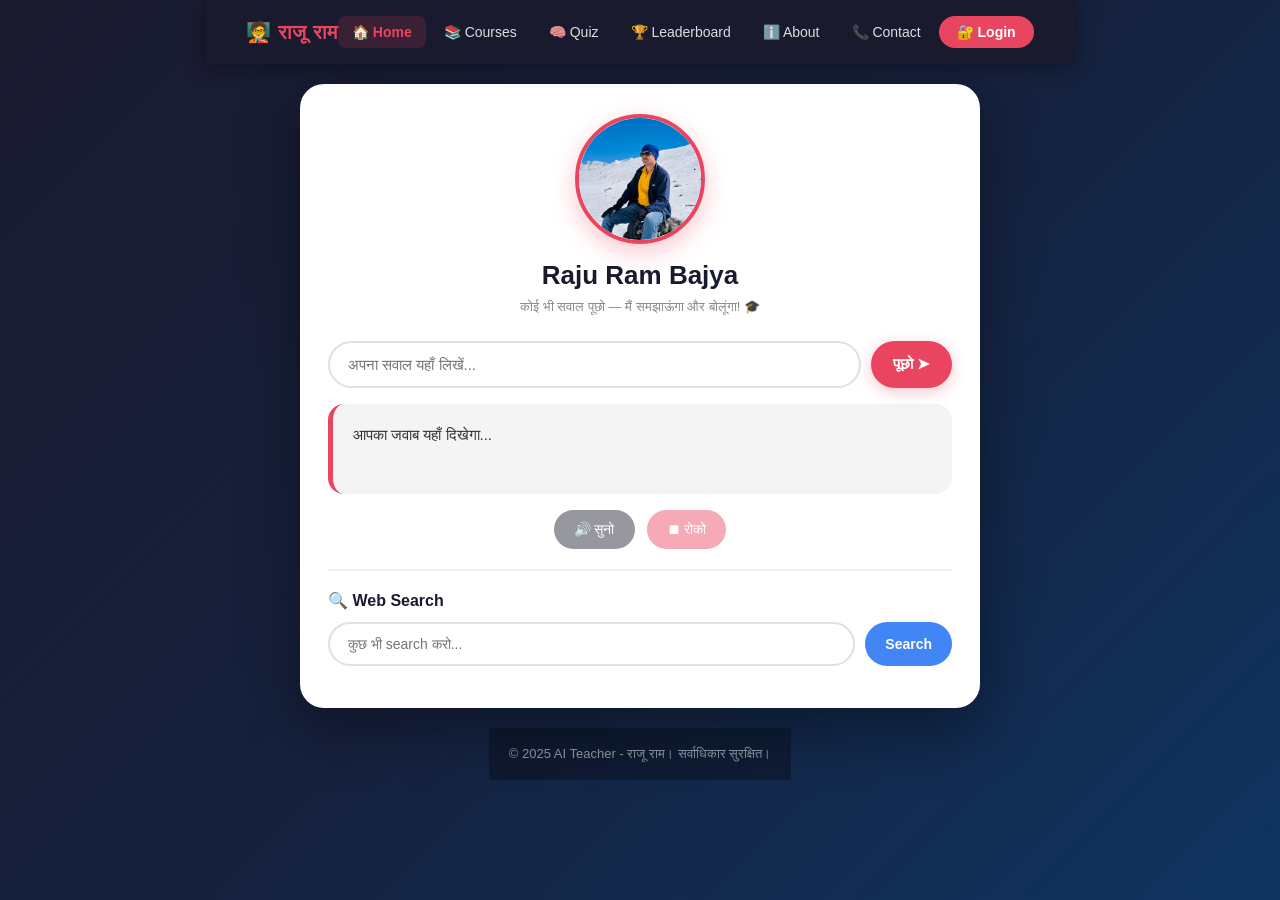
==== commit 2f6cac05: "Add files via upload" ====
--- a/index.html
+++ b/index.html
@@ -6,27 +6,7 @@
   <title>AI Teacher - राजू राम</title>
   <link rel="stylesheet" href="style.css">
   <link rel="stylesheet" href="pages.css">
-
-  <style>
-    #aiAvatar {
-      width: 150px;
-      border-radius: 50%;
-      border: 4px solid #fff;
-      transition: transform 0.3s ease;
-    }
-
-    .speaking {
-      animation: pulse 0.8s infinite;
-    }
-
-    @keyframes pulse {
-      0% { transform: scale(1); }
-      50% { transform: scale(1.08); }
-      100% { transform: scale(1); }
-    }
-  </style>
 </head>
-
 <body class="home-page">
 
   <div id="nav-placeholder"></div>
@@ -34,15 +14,11 @@
   <div class="container">
 
     <div class="teacher-box">
-
       <div class="avatar">
-        <img id="aiAvatar" src="photo.jpg" alt="Raju Ram" />
+        <img src="photo.jpg" alt="Raju Ram" />
       </div>
-
       <h1>Raju Ram Bajya</h1>
-      <p class="subtitle">
-        कोई भी सवाल पूछो — मैं समझाऊंगा और बोलूंगा! 🎓
-      </p>
+      <p class="subtitle">कोई भी सवाल पूछो — मैं समझाऊंगा और बोलूंगा! 🎓</p>
     </div>
 
     <div class="input-box">
@@ -59,12 +35,20 @@
       <button onclick="stopSpeaking()" id="stopBtn" disabled>⏹ रोको</button>
     </div>
 
+    <div class="search-section">
+      <h3>🔍 Web Search</h3>
+      <div class="search-input-box">
+        <input type="text" id="searchInput" placeholder="कुछ भी search करो..." />
+        <button onclick="doSearch()">Search</button>
+      </div>
+      <div id="searchResults" class="search-results-box" style="display:none"></div>
+    </div>
+
   </div>
 
   <div id="footer-placeholder"></div>
 
   <script src="script.js"></script>
   <script src="nav-footer.js"></script>
-
 </body>
 </html>
